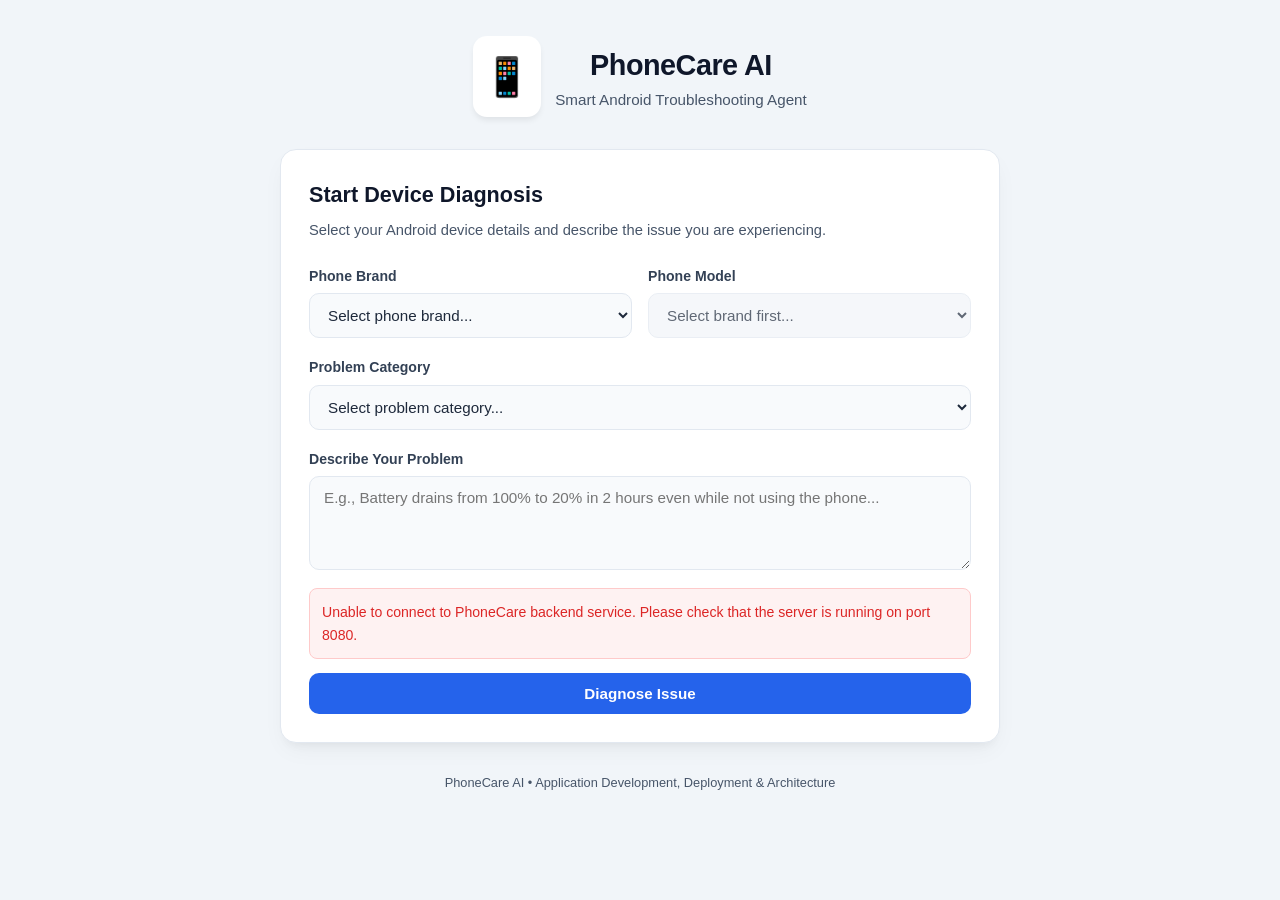
==== frontend/index.html @ dc6a2592 "feat(frontend): create modern 2-page UI and bundle with Spring Boot static resources" ====
<!DOCTYPE html>
<html lang="en">
<head>
  <meta charset="UTF-8">
  <meta name="viewport" content="width=device-width, initial-scale=1.0">
  <title>PhoneCare AI – Smart Android Troubleshooting Agent</title>
  <link rel="stylesheet" href="style.css">
</head>
<body>
  <div class="app-container">
    <!-- Header -->
    <header class="app-header">
      <div class="logo-badge">
        <span class="icon">📱</span>
        <div>
          <h1>PhoneCare AI</h1>
          <p class="subtitle">Smart Android Troubleshooting Agent</p>
        </div>
      </div>
    </header>

    <!-- Main Content Area -->
    <main class="app-main">
      <!-- PAGE 1: DIAGNOSIS FORM -->
      <section id="diagnosis-view" class="card fade-in">
        <div class="card-header">
          <h2>Start Device Diagnosis</h2>
          <p>Select your Android device details and describe the issue you are experiencing.</p>
        </div>

        <form id="diagnosis-form">
          <div class="form-row">
            <div class="form-group">
              <label for="brand-select">Phone Brand</label>
              <select id="brand-select" required>
                <option value="" disabled selected>Select phone brand...</option>
              </select>
            </div>

            <div class="form-group">
              <label for="model-select">Phone Model</label>
              <select id="model-select" required disabled>
                <option value="" disabled selected>Select brand first...</option>
              </select>
            </div>
          </div>

          <div class="form-group">
            <label for="category-select">Problem Category</label>
            <select id="category-select" required>
              <option value="" disabled selected>Select problem category...</option>
            </select>
          </div>

          <div class="form-group">
            <label for="description-input">Describe Your Problem</label>
            <textarea id="description-input" rows="4" placeholder="E.g., Battery drains from 100% to 20% in 2 hours even while not using the phone..." required></textarea>
          </div>

          <div id="form-error" class="alert alert-error hidden"></div>

          <button type="submit" id="diagnose-btn" class="btn btn-primary">
            <span class="btn-text">Diagnose Issue</span>
            <span class="spinner hidden"></span>
          </button>
        </form>
      </section>

      <!-- PAGE 2: INTERACTIVE TROUBLESHOOTING -->
      <section id="troubleshooting-view" class="card hidden">
        <!-- Device Info Banner -->
        <div class="device-summary-bar">
          <div class="summary-pill"><strong id="summary-brand">Samsung</strong></div>
          <div class="summary-pill"><span id="summary-model">Galaxy S24</span></div>
          <div class="summary-pill category-pill"><span id="summary-category">Battery draining</span></div>
        </div>

        <div class="user-problem-quote">
          <p class="quote-label">Reported Issue:</p>
          <p id="summary-description" class="quote-text"></p>
        </div>

        <!-- Troubleshooting Step Card -->
        <div id="step-container" class="step-card">
          <div class="step-meta">
            <span id="step-badge" class="badge">Step 1</span>
            <span id="step-status" class="status-indicator">In Progress</span>
          </div>

          <h3 id="step-title" class="step-title">Inspecting Background App Power Consumers</h3>

          <div class="instruction-box">
            <h4>Troubleshooting Action</h4>
            <p id="step-instruction"></p>
          </div>

          <div class="explanation-box">
            <h4>Technical Rationale</h4>
            <p id="step-explanation"></p>
          </div>

          <!-- Interaction Actions -->
          <div id="action-buttons" class="step-actions">
            <button id="btn-solved" class="btn btn-success">
              ✓ YES, Problem Solved
            </button>
            <button id="btn-not-solved" class="btn btn-secondary">
              ✕ NO, Problem Not Solved
            </button>
          </div>
        </div>

        <!-- Final Recommendation / Escalation Card (Hidden Initially) -->
        <div id="final-card" class="final-card hidden">
          <div id="final-icon" class="final-icon">🎉</div>
          <h3 id="final-title">Troubleshooting Complete</h3>
          <p id="final-message" class="final-message"></p>
          <button id="btn-restart" class="btn btn-primary">Start New Diagnosis</button>
        </div>
      </section>
    </main>

    <!-- Footer -->
    <footer class="app-footer">
      <p>PhoneCare AI &bull; Application Development, Deployment & Architecture</p>
    </footer>
  </div>

  <script src="script.js"></script>
</body>
</html>
---- frontend/style.css ----
/* Modern, Clean & Professional Theme */
:root {
  --primary: #2563eb;
  --primary-hover: #1d4ed8;
  --success: #16a34a;
  --success-hover: #15803d;
  --danger: #dc2626;
  --slate-900: #0f172a;
  --slate-800: #1e293b;
  --slate-700: #334155;
  --slate-600: #475569;
  --slate-200: #e2e8f0;
  --slate-100: #f1f5f9;
  --slate-50: #f8fafc;
  --white: #ffffff;
  --card-shadow: 0 10px 25px -5px rgba(0, 0, 0, 0.05), 0 8px 10px -6px rgba(0, 0, 0, 0.05);
}

* {
  box-sizing: border-box;
  margin: 0;
  padding: 0;
  font-family: -apple-system, BlinkMacSystemFont, "Segoe UI", Roboto, Helvetica, Arial, sans-serif;
}

body {
  background-color: var(--slate-100);
  color: var(--slate-800);
  line-height: 1.6;
  padding: 24px 16px;
  display: flex;
  justify-content: center;
}

.app-container {
  width: 100%;
  max-width: 720px;
  display: flex;
  flex-direction: column;
  gap: 20px;
}

/* Header */
.app-header {
  text-align: center;
  padding: 12px 0;
}

.logo-badge {
  display: inline-flex;
  align-items: center;
  gap: 14px;
}

.logo-badge .icon {
  font-size: 2.4rem;
  background: var(--white);
  padding: 10px;
  border-radius: 14px;
  box-shadow: 0 4px 6px -1px rgba(0, 0, 0, 0.08);
}

.app-header h1 {
  font-size: 1.8rem;
  color: var(--slate-900);
  font-weight: 700;
  letter-spacing: -0.5px;
}

.app-header .subtitle {
  font-size: 0.95rem;
  color: var(--slate-600);
}

/* Cards */
.card {
  background: var(--white);
  border-radius: 16px;
  padding: 28px;
  box-shadow: var(--card-shadow);
  border: 1px solid var(--slate-200);
}

.card-header {
  margin-bottom: 22px;
}

.card-header h2 {
  font-size: 1.35rem;
  color: var(--slate-900);
  margin-bottom: 6px;
}

.card-header p {
  color: var(--slate-600);
  font-size: 0.92rem;
}

/* Forms */
.form-row {
  display: grid;
  grid-template-columns: 1fr 1fr;
  gap: 16px;
}

@media (max-width: 580px) {
  .form-row {
    grid-template-columns: 1fr;
  }
}

.form-group {
  display: flex;
  flex-direction: column;
  gap: 6px;
  margin-bottom: 18px;
}

.form-group label {
  font-size: 0.88rem;
  font-weight: 600;
  color: var(--slate-700);
}

select, textarea {
  width: 100%;
  padding: 12px 14px;
  border: 1.5px solid var(--slate-200);
  border-radius: 10px;
  background-color: var(--slate-50);
  font-size: 0.95rem;
  color: var(--slate-800);
  transition: all 0.2s ease;
}

select:focus, textarea:focus {
  outline: none;
  border-color: var(--primary);
  background-color: var(--white);
  box-shadow: 0 0 0 3px rgba(37, 99, 235, 0.15);
}

select:disabled {
  background-color: var(--slate-100);
  cursor: not-allowed;
  opacity: 0.7;
}

/* Buttons */
.btn {
  display: inline-flex;
  align-items: center;
  justify-content: center;
  padding: 12px 20px;
  border-radius: 10px;
  font-weight: 600;
  font-size: 0.95rem;
  cursor: pointer;
  border: none;
  transition: all 0.2s ease;
  width: 100%;
}

.btn-primary {
  background-color: var(--primary);
  color: var(--white);
}

.btn-primary:hover {
  background-color: var(--primary-hover);
}

.btn-success {
  background-color: var(--success);
  color: var(--white);
}

.btn-success:hover {
  background-color: var(--success-hover);
}

.btn-secondary {
  background-color: var(--slate-700);
  color: var(--white);
}

.btn-secondary:hover {
  background-color: var(--slate-800);
}

/* Page 2: Troubleshooting elements */
.device-summary-bar {
  display: flex;
  gap: 8px;
  flex-wrap: wrap;
  margin-bottom: 16px;
}

.summary-pill {
  background-color: var(--slate-100);
  padding: 6px 14px;
  border-radius: 999px;
  font-size: 0.82rem;
  font-weight: 600;
  color: var(--slate-700);
  border: 1px solid var(--slate-200);
}

.category-pill {
  background-color: rgba(37, 99, 235, 0.1);
  color: var(--primary);
  border-color: rgba(37, 99, 235, 0.2);
}

.user-problem-quote {
  background: var(--slate-50);
  border-left: 3px solid var(--primary);
  padding: 12px 16px;
  border-radius: 6px;
  margin-bottom: 22px;
}

.quote-label {
  font-size: 0.76rem;
  text-transform: uppercase;
  font-weight: 700;
  color: var(--slate-600);
}

.quote-text {
  font-size: 0.92rem;
  color: var(--slate-800);
  font-style: italic;
}

/* Step Card */
.step-card {
  display: flex;
  flex-direction: column;
  gap: 16px;
}

.step-meta {
  display: flex;
  justify-content: space-between;
  align-items: center;
}

.badge {
  background-color: var(--primary);
  color: var(--white);
  padding: 4px 12px;
  border-radius: 999px;
  font-size: 0.78rem;
  font-weight: 700;
  text-transform: uppercase;
}

.status-indicator {
  font-size: 0.82rem;
  color: var(--slate-600);
  font-weight: 500;
}

.step-title {
  font-size: 1.25rem;
  color: var(--slate-900);
  line-height: 1.4;
}

.instruction-box {
  background-color: #eff6ff;
  border: 1.5px solid #bfdbfe;
  padding: 16px;
  border-radius: 12px;
}

.instruction-box h4 {
  color: #1e40af;
  font-size: 0.85rem;
  text-transform: uppercase;
  margin-bottom: 6px;
}

.instruction-box p {
  color: #1e3a8a;
  font-size: 0.96rem;
  font-weight: 500;
}

.explanation-box {
  background-color: var(--slate-50);
  border: 1px solid var(--slate-200);
  padding: 14px 16px;
  border-radius: 12px;
}

.explanation-box h4 {
  color: var(--slate-700);
  font-size: 0.82rem;
  text-transform: uppercase;
  margin-bottom: 4px;
}

.explanation-box p {
  color: var(--slate-600);
  font-size: 0.9rem;
}

.step-actions {
  display: grid;
  grid-template-columns: 1fr 1fr;
  gap: 12px;
  margin-top: 10px;
}

@media (max-width: 500px) {
  .step-actions {
    grid-template-columns: 1fr;
  }
}

/* Final Card */
.final-card {
  text-align: center;
  padding: 30px 10px;
  display: flex;
  flex-direction: column;
  align-items: center;
  gap: 14px;
}

.final-icon {
  font-size: 3rem;
}

.final-card h3 {
  font-size: 1.4rem;
  color: var(--slate-900);
}

.final-message {
  font-size: 0.98rem;
  color: var(--slate-700);
  max-width: 500px;
  line-height: 1.6;
}

/* Utilities */
.hidden {
  display: none !important;
}

.alert-error {
  background-color: #fef2f2;
  color: var(--danger);
  border: 1px solid #fecaca;
  padding: 12px;
  border-radius: 8px;
  font-size: 0.88rem;
  margin-bottom: 14px;
}

.fade-in {
  animation: fadeIn 0.3s ease-in-out;
}

@keyframes fadeIn {
  from { opacity: 0; transform: translateY(6px); }
  to { opacity: 1; transform: translateY(0); }
}

.app-footer {
  text-align: center;
  font-size: 0.8rem;
  color: var(--slate-600);
  padding: 10px 0;
}
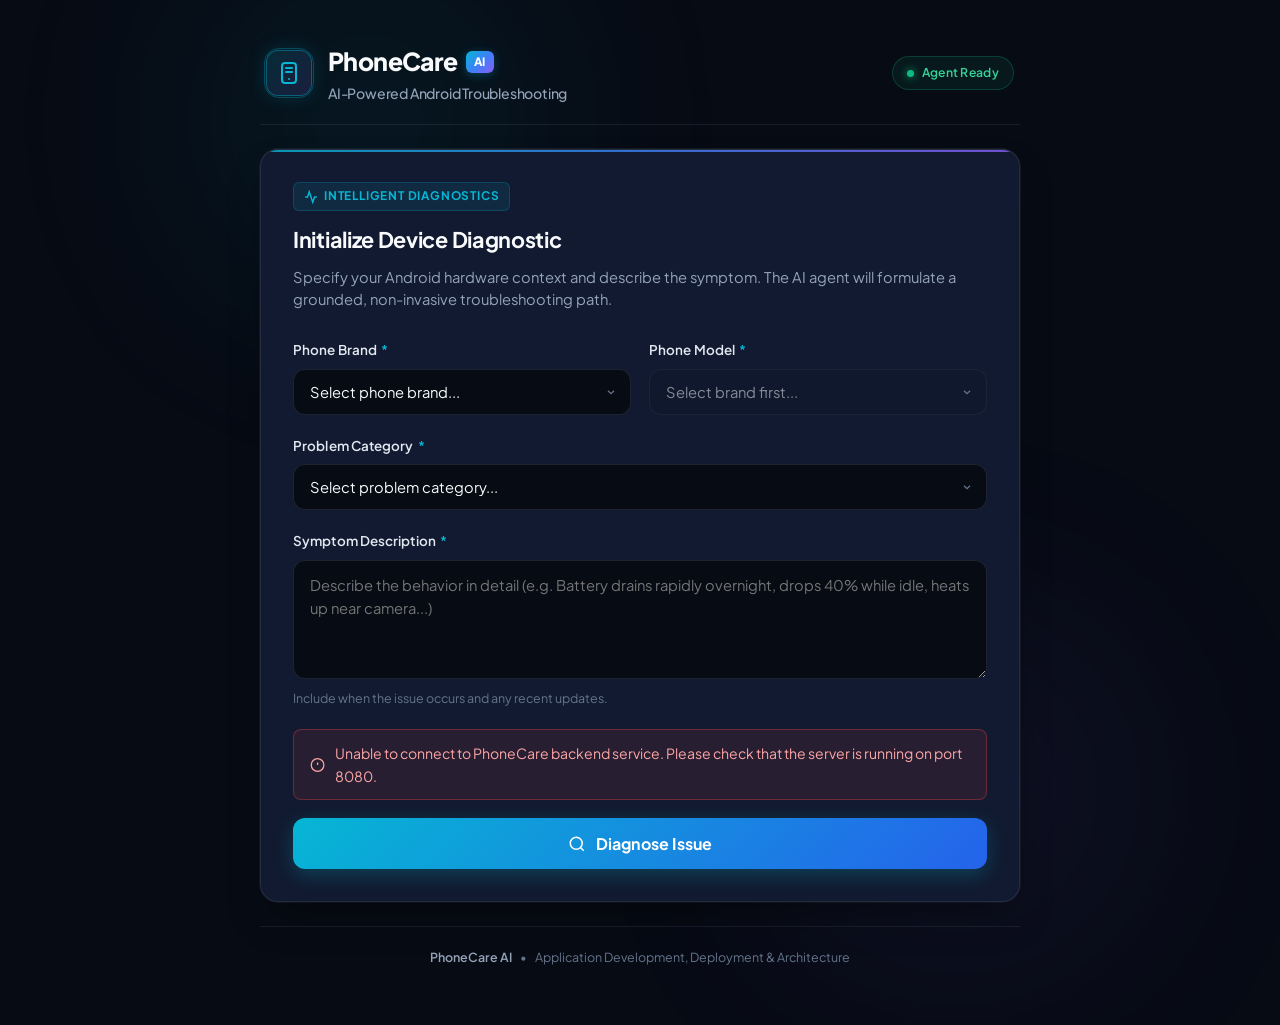
==== commit 62d3ad06: "feat(frontend): upgrade responsive PhoneCare AI interface" ====
--- a/frontend/index.html
+++ b/frontend/index.html
@@ -3,126 +3,249 @@
 <head>
   <meta charset="UTF-8">
   <meta name="viewport" content="width=device-width, initial-scale=1.0">
-  <title>PhoneCare AI – Smart Android Troubleshooting Agent</title>
+  <title>PhoneCare AI – AI-Powered Android Troubleshooting</title>
+  <link rel="preconnect" href="https://fonts.googleapis.com">
+  <link rel="preconnect" href="https://fonts.gstatic.com" crossorigin>
+  <link href="https://fonts.googleapis.com/css2?family=Plus+Jakarta+Sans:wght@400;500;600;700;800&family=JetBrains+Mono:wght@500&display=swap" rel="stylesheet">
   <link rel="stylesheet" href="style.css">
 </head>
 <body>
-  <div class="app-container">
-    <!-- Header -->
+  <!-- Ambient background glow elements -->
+  <div class="ambient-glow glow-cyan"></div>
+  <div class="ambient-glow glow-purple"></div>
+
+  <div class="app-layout">
+    <!-- Premium Header -->
     <header class="app-header">
-      <div class="logo-badge">
-        <span class="icon">📱</span>
-        <div>
-          <h1>PhoneCare AI</h1>
-          <p class="subtitle">Smart Android Troubleshooting Agent</p>
-        </div>
+      <div class="brand-wrapper">
+        <div class="brand-mark">
+          <svg class="brand-icon" viewBox="0 0 24 24" fill="none" stroke="currentColor" stroke-width="2" stroke-linecap="round" stroke-linejoin="round">
+            <rect x="5" y="2" width="14" height="20" rx="3" ry="3"></rect>
+            <path d="M12 18h.01"></path>
+            <path d="M9 7h6"></path>
+            <path d="M9 11h6"></path>
+          </svg>
+          <div class="pulse-ring"></div>
+        </div>
+        <div class="brand-text">
+          <div class="brand-title-row">
+            <h1 class="brand-name">PhoneCare</h1>
+            <span class="ai-badge">AI</span>
+          </div>
+          <p class="brand-subtitle">AI-Powered Android Troubleshooting</p>
+        </div>
+      </div>
+      <div class="system-status">
+        <span class="status-dot"></span>
+        <span class="status-label">Agent Ready</span>
       </div>
     </header>
 
-    <!-- Main Content Area -->
+    <!-- Main Workspace -->
     <main class="app-main">
       <!-- PAGE 1: DIAGNOSIS FORM -->
-      <section id="diagnosis-view" class="card fade-in">
-        <div class="card-header">
-          <h2>Start Device Diagnosis</h2>
-          <p>Select your Android device details and describe the issue you are experiencing.</p>
+      <section id="diagnosis-view" class="card premium-panel fade-in">
+        <div class="panel-header">
+          <div class="panel-tag">
+            <svg width="14" height="14" viewBox="0 0 24 24" fill="none" stroke="currentColor" stroke-width="2.5"><path d="M22 12h-4l-3 9L9 3l-3 9H2"/></svg>
+            Intelligent Diagnostics
+          </div>
+          <h2 class="panel-title">Initialize Device Diagnostic</h2>
+          <p class="panel-description">Specify your Android hardware context and describe the symptom. The AI agent will formulate a grounded, non-invasive troubleshooting path.</p>
         </div>
 
         <form id="diagnosis-form">
-          <div class="form-row">
+          <div class="form-grid">
             <div class="form-group">
-              <label for="brand-select">Phone Brand</label>
-              <select id="brand-select" required>
-                <option value="" disabled selected>Select phone brand...</option>
+              <label for="brand-select">
+                <span>Phone Brand</span>
+                <span class="required-indicator">*</span>
+              </label>
+              <div class="select-wrapper">
+                <select id="brand-select" required>
+                  <option value="" disabled selected>Select phone brand...</option>
+                </select>
+                <div class="select-chevron">
+                  <svg width="12" height="12" viewBox="0 0 24 24" fill="none" stroke="currentColor" stroke-width="2.5"><path d="M6 9l6 6 6-6"/></svg>
+                </div>
+              </div>
+            </div>
+
+            <div class="form-group">
+              <label for="model-select">
+                <span>Phone Model</span>
+                <span class="required-indicator">*</span>
+              </label>
+              <div class="select-wrapper">
+                <select id="model-select" required disabled>
+                  <option value="" disabled selected>Select brand first...</option>
+                </select>
+                <div class="select-chevron">
+                  <svg width="12" height="12" viewBox="0 0 24 24" fill="none" stroke="currentColor" stroke-width="2.5"><path d="M6 9l6 6 6-6"/></svg>
+                </div>
+              </div>
+            </div>
+          </div>
+
+          <div class="form-group">
+            <label for="category-select">
+              <span>Problem Category</span>
+              <span class="required-indicator">*</span>
+            </label>
+            <div class="select-wrapper">
+              <select id="category-select" required>
+                <option value="" disabled selected>Select problem category...</option>
               </select>
-            </div>
-
-            <div class="form-group">
-              <label for="model-select">Phone Model</label>
-              <select id="model-select" required disabled>
-                <option value="" disabled selected>Select brand first...</option>
-              </select>
+              <div class="select-chevron">
+                <svg width="12" height="12" viewBox="0 0 24 24" fill="none" stroke="currentColor" stroke-width="2.5"><path d="M6 9l6 6 6-6"/></svg>
+              </div>
             </div>
           </div>
 
           <div class="form-group">
-            <label for="category-select">Problem Category</label>
-            <select id="category-select" required>
-              <option value="" disabled selected>Select problem category...</option>
-            </select>
-          </div>
-
-          <div class="form-group">
-            <label for="description-input">Describe Your Problem</label>
-            <textarea id="description-input" rows="4" placeholder="E.g., Battery drains from 100% to 20% in 2 hours even while not using the phone..." required></textarea>
-          </div>
-
-          <div id="form-error" class="alert alert-error hidden"></div>
-
-          <button type="submit" id="diagnose-btn" class="btn btn-primary">
-            <span class="btn-text">Diagnose Issue</span>
+            <label for="description-input">
+              <span>Symptom Description</span>
+              <span class="required-indicator">*</span>
+            </label>
+            <textarea id="description-input" rows="4" placeholder="Describe the behavior in detail (e.g. Battery drains rapidly overnight, drops 40% while idle, heats up near camera...)" required></textarea>
+            <span class="field-hint">Include when the issue occurs and any recent updates.</span>
+          </div>
+
+          <div id="form-error" class="alert-box error hidden">
+            <svg width="16" height="16" viewBox="0 0 24 24" fill="none" stroke="currentColor" stroke-width="2"><circle cx="12" cy="12" r="10"></circle><line x1="12" y1="8" x2="12" y2="12"></line><line x1="12" y1="16" x2="12.01" y2="16"></line></svg>
+            <span class="alert-text"></span>
+          </div>
+
+          <button type="submit" id="diagnose-btn" class="btn btn-diagnose">
+            <span class="btn-content">
+              <svg class="btn-icon" width="18" height="18" viewBox="0 0 24 24" fill="none" stroke="currentColor" stroke-width="2"><circle cx="11" cy="11" r="8"></circle><line x1="21" y1="21" x2="16.65" y2="16.65"></line></svg>
+              <span class="btn-text">Diagnose Issue</span>
+            </span>
             <span class="spinner hidden"></span>
           </button>
         </form>
       </section>
 
       <!-- PAGE 2: INTERACTIVE TROUBLESHOOTING -->
-      <section id="troubleshooting-view" class="card hidden">
-        <!-- Device Info Banner -->
-        <div class="device-summary-bar">
-          <div class="summary-pill"><strong id="summary-brand">Samsung</strong></div>
-          <div class="summary-pill"><span id="summary-model">Galaxy S24</span></div>
-          <div class="summary-pill category-pill"><span id="summary-category">Battery draining</span></div>
-        </div>
-
-        <div class="user-problem-quote">
-          <p class="quote-label">Reported Issue:</p>
-          <p id="summary-description" class="quote-text"></p>
-        </div>
-
-        <!-- Troubleshooting Step Card -->
-        <div id="step-container" class="step-card">
-          <div class="step-meta">
-            <span id="step-badge" class="badge">Step 1</span>
-            <span id="step-status" class="status-indicator">In Progress</span>
-          </div>
-
-          <h3 id="step-title" class="step-title">Inspecting Background App Power Consumers</h3>
-
-          <div class="instruction-box">
-            <h4>Troubleshooting Action</h4>
-            <p id="step-instruction"></p>
-          </div>
-
-          <div class="explanation-box">
-            <h4>Technical Rationale</h4>
-            <p id="step-explanation"></p>
-          </div>
-
-          <!-- Interaction Actions -->
-          <div id="action-buttons" class="step-actions">
-            <button id="btn-solved" class="btn btn-success">
-              ✓ YES, Problem Solved
+      <section id="troubleshooting-view" class="card premium-panel hidden">
+        <!-- Device Info Specs Header -->
+        <div class="device-spec-header">
+          <div class="spec-chips">
+            <div class="spec-chip brand-chip">
+              <span class="chip-label">BRAND</span>
+              <span id="summary-brand" class="chip-val">Samsung</span>
+            </div>
+            <div class="spec-chip model-chip">
+              <span class="chip-label">MODEL</span>
+              <span id="summary-model" class="chip-val">Galaxy S24</span>
+            </div>
+            <div class="spec-chip category-chip">
+              <span class="chip-label">CATEGORY</span>
+              <span id="summary-category" class="chip-val">Battery draining</span>
+            </div>
+          </div>
+        </div>
+
+        <!-- Problem context excerpt -->
+        <div class="problem-context-card">
+          <div class="context-label">REPORTED SYMPTOM</div>
+          <p id="summary-description" class="context-body"></p>
+        </div>
+
+        <!-- Dynamic Visual Progress Track -->
+        <div class="progress-track-container">
+          <div class="track-header">
+            <span class="track-title">Troubleshooting Pipeline</span>
+            <span id="pipeline-status" class="track-step-text">Phase 1 of 4</span>
+          </div>
+          <div class="track-bar">
+            <div id="progress-bar-fill" class="track-bar-fill" style="width: 25%;"></div>
+          </div>
+          <div class="track-nodes">
+            <div class="track-node active" id="node-1">
+              <span class="node-circle">1</span>
+              <span class="node-label">Background</span>
+            </div>
+            <div class="track-node" id="node-2">
+              <span class="node-circle">2</span>
+              <span class="node-label">Settings</span>
+            </div>
+            <div class="track-node" id="node-3">
+              <span class="node-circle">3</span>
+              <span class="node-label">System Cache</span>
+            </div>
+            <div class="track-node" id="node-4">
+              <span class="node-circle">4</span>
+              <span class="node-label">Escalation</span>
+            </div>
+          </div>
+        </div>
+
+        <!-- Active Troubleshooting Step Card -->
+        <div id="step-container" class="diagnostic-step-card">
+          <div class="step-card-header">
+            <div class="step-badge-group">
+              <span id="step-badge" class="step-pill">Step 1</span>
+              <span id="step-status" class="step-state-tag">Active Analysis</span>
+            </div>
+            <span class="agent-tag">PhoneCare Agent Grounded</span>
+          </div>
+
+          <h3 id="step-title" class="step-headline">Inspecting Background App Power Consumers</h3>
+
+          <div class="action-instruction-card">
+            <div class="instruction-header">
+              <svg width="18" height="18" viewBox="0 0 24 24" fill="none" stroke="currentColor" stroke-width="2"><polyline points="9 11 12 14 22 4"></polyline><path d="M21 12v7a2 2 0 0 1-2 2H5a2 2 0 0 1-2-2V5a2 2 0 0 1 2-2h11"></path></svg>
+              <span>Recommended Action</span>
+            </div>
+            <p id="step-instruction" class="instruction-body"></p>
+          </div>
+
+          <div class="technical-explanation-card">
+            <div class="explanation-header">
+              <svg width="16" height="16" viewBox="0 0 24 24" fill="none" stroke="currentColor" stroke-width="2"><circle cx="12" cy="12" r="10"></circle><line x1="12" y1="16" x2="12" y2="12"></line><line x1="12" y1="8" x2="12.01" y2="8"></line></svg>
+              <span>Diagnostic Rationale</span>
+            </div>
+            <p id="step-explanation" class="explanation-body"></p>
+          </div>
+
+          <!-- Interactive Decision Buttons -->
+          <div id="action-buttons" class="decision-grid">
+            <button id="btn-solved" class="btn btn-action btn-success">
+              <svg width="18" height="18" viewBox="0 0 24 24" fill="none" stroke="currentColor" stroke-width="2.5"><polyline points="20 6 9 17 4 12"></polyline></svg>
+              <span>YES, Problem Solved</span>
             </button>
-            <button id="btn-not-solved" class="btn btn-secondary">
-              ✕ NO, Problem Not Solved
+            <button id="btn-not-solved" class="btn btn-action btn-next">
+              <svg width="18" height="18" viewBox="0 0 24 24" fill="none" stroke="currentColor" stroke-width="2"><line x1="5" y1="12" x2="19" y2="12"></line><polyline points="12 5 19 12 12 19"></polyline></svg>
+              <span>NO, Continue Troubleshooting</span>
             </button>
           </div>
         </div>
 
-        <!-- Final Recommendation / Escalation Card (Hidden Initially) -->
-        <div id="final-card" class="final-card hidden">
-          <div id="final-icon" class="final-icon">🎉</div>
-          <h3 id="final-title">Troubleshooting Complete</h3>
-          <p id="final-message" class="final-message"></p>
-          <button id="btn-restart" class="btn btn-primary">Start New Diagnosis</button>
+        <!-- Final Recommendation / Escalation Resolution Card -->
+        <div id="final-card" class="resolution-card hidden">
+          <div id="final-icon-wrapper" class="resolution-icon-wrapper">
+            <div id="final-icon" class="resolution-icon"></div>
+          </div>
+          <div class="resolution-content">
+            <h3 id="final-title" class="resolution-headline">Troubleshooting Concluded</h3>
+            <div id="final-message" class="resolution-body"></div>
+          </div>
+          <button id="btn-restart" class="btn btn-restart">
+            <svg width="16" height="16" viewBox="0 0 24 24" fill="none" stroke="currentColor" stroke-width="2"><polyline points="1 4 1 10 7 10"></polyline><polyline points="23 20 23 14 17 14"></polyline><path d="M20.49 9A9 9 0 0 0 5.64 5.64L1 10m22 4l-4.64 4.36A9 9 0 0 1 3.51 15"></path></svg>
+            <span>Start New Diagnosis</span>
+          </button>
         </div>
       </section>
     </main>
 
     <!-- Footer -->
     <footer class="app-footer">
-      <p>PhoneCare AI &bull; Application Development, Deployment & Architecture</p>
+      <div class="footer-meta">
+        <span class="footer-name">PhoneCare AI</span>
+        <span class="footer-dot">•</span>
+        <span class="footer-desc">Application Development, Deployment & Architecture</span>
+      </div>
     </footer>
   </div>
 
--- a/frontend/style.css
+++ b/frontend/style.css
@@ -1,378 +1,910 @@
-/* Modern, Clean & Professional Theme */
+/* ==========================================================================
+   PhoneCare AI – Enterprise Modern Dark Design System
+   ========================================================================== */
+
 :root {
-  --primary: #2563eb;
-  --primary-hover: #1d4ed8;
-  --success: #16a34a;
-  --success-hover: #15803d;
-  --danger: #dc2626;
-  --slate-900: #0f172a;
-  --slate-800: #1e293b;
-  --slate-700: #334155;
-  --slate-600: #475569;
-  --slate-200: #e2e8f0;
-  --slate-100: #f1f5f9;
-  --slate-50: #f8fafc;
-  --white: #ffffff;
-  --card-shadow: 0 10px 25px -5px rgba(0, 0, 0, 0.05), 0 8px 10px -6px rgba(0, 0, 0, 0.05);
+  /* Dark Navy & Slate Spectrum */
+  --bg-primary: #070b14;
+  --bg-secondary: #0d1527;
+  --bg-surface: #111a30;
+  --bg-surface-elevated: #162340;
+  --bg-glass: rgba(17, 26, 48, 0.72);
+
+  /* Accents & Gradients */
+  --accent-cyan: #06b6d4;
+  --accent-cyan-light: #22d3ee;
+  --accent-blue: #3b82f6;
+  --accent-purple: #8b5cf6;
+  --accent-indigo: #6366f1;
+  --gradient-brand: linear-gradient(135deg, #06b6d4 0%, #3b82f6 50%, #8b5cf6 100%);
+  --gradient-btn: linear-gradient(135deg, #06b6d4 0%, #2563eb 100%);
+  --gradient-btn-hover: linear-gradient(135deg, #22d3ee 0%, #1d4ed8 100%);
+  --gradient-success: linear-gradient(135deg, #10b981 0%, #059669 100%);
+  --gradient-escalate: linear-gradient(135deg, #f59e0b 0%, #dc2626 100%);
+
+  /* Text & Contrast */
+  --text-main: #f8fafc;
+  --text-muted: #94a3b8;
+  --text-faint: #64748b;
+  --text-highlight: #e2e8f0;
+
+  /* Borders & Glows */
+  --border-subtle: rgba(148, 163, 184, 0.12);
+  --border-glow: rgba(6, 182, 212, 0.35);
+  --border-card: rgba(255, 255, 255, 0.08);
+  --shadow-elevated: 0 20px 40px -15px rgba(0, 0, 0, 0.5), 0 0 0 1px rgba(255, 255, 255, 0.06);
+  --glow-cyan: 0 0 35px rgba(6, 182, 212, 0.18);
+  --glow-purple: 0 0 35px rgba(139, 92, 246, 0.18);
+
+  /* Radii & Transitions */
+  --radius-lg: 18px;
+  --radius-md: 12px;
+  --radius-sm: 8px;
+  --transition-smooth: all 0.25s cubic-bezier(0.16, 1, 0.3, 1);
 }
 
 * {
   box-sizing: border-box;
   margin: 0;
   padding: 0;
-  font-family: -apple-system, BlinkMacSystemFont, "Segoe UI", Roboto, Helvetica, Arial, sans-serif;
+  font-family: 'Plus Jakarta Sans', -apple-system, BlinkMacSystemFont, "Segoe UI", Roboto, sans-serif;
 }
 
 body {
-  background-color: var(--slate-100);
-  color: var(--slate-800);
+  background-color: var(--bg-primary);
+  color: var(--text-main);
   line-height: 1.6;
-  padding: 24px 16px;
+  min-height: 100vh;
+  position: relative;
+  overflow-x: hidden;
   display: flex;
   justify-content: center;
-}
-
-.app-container {
+  padding: 30px 16px 40px;
+}
+
+/* Ambient Background Lights */
+.ambient-glow {
+  position: fixed;
+  border-radius: 50%;
+  filter: blur(120px);
+  pointer-events: none;
+  z-index: 0;
+  opacity: 0.45;
+}
+
+.glow-cyan {
+  width: 480px;
+  height: 480px;
+  background: radial-gradient(circle, rgba(6, 182, 212, 0.35) 0%, transparent 70%);
+  top: -120px;
+  left: 10%;
+}
+
+.glow-purple {
+  width: 520px;
+  height: 520px;
+  background: radial-gradient(circle, rgba(139, 92, 246, 0.3) 0%, transparent 70%);
+  bottom: -150px;
+  right: 5%;
+}
+
+/* App Container */
+.app-layout {
+  position: relative;
+  z-index: 1;
   width: 100%;
-  max-width: 720px;
+  max-width: 760px;
   display: flex;
   flex-direction: column;
-  gap: 20px;
-}
-
-/* Header */
+  gap: 24px;
+}
+
+/* ==========================================================================
+   Header Section
+   ========================================================================== */
 .app-header {
-  text-align: center;
-  padding: 12px 0;
-}
-
-.logo-badge {
+  display: flex;
+  align-items: center;
+  justify-content: space-between;
+  padding: 12px 6px;
+  border-bottom: 1px solid var(--border-subtle);
+  padding-bottom: 20px;
+}
+
+.brand-wrapper {
+  display: flex;
+  align-items: center;
+  gap: 16px;
+}
+
+.brand-mark {
+  position: relative;
+  width: 46px;
+  height: 46px;
+  background: linear-gradient(135deg, rgba(6, 182, 212, 0.15), rgba(139, 92, 246, 0.15));
+  border: 1px solid rgba(6, 182, 212, 0.4);
+  border-radius: 12px;
+  display: flex;
+  align-items: center;
+  justify-content: center;
+  color: var(--accent-cyan);
+  box-shadow: 0 0 20px rgba(6, 182, 212, 0.2);
+}
+
+.brand-icon {
+  width: 24px;
+  height: 24px;
+}
+
+.pulse-ring {
+  position: absolute;
+  inset: -3px;
+  border-radius: 15px;
+  border: 1px solid var(--accent-cyan);
+  opacity: 0.3;
+  animation: pulseAnimation 3s infinite ease-out;
+}
+
+@keyframes pulseAnimation {
+  0% { transform: scale(0.95); opacity: 0.6; }
+  50% { transform: scale(1.05); opacity: 0.1; }
+  100% { transform: scale(0.95); opacity: 0.6; }
+}
+
+.brand-title-row {
+  display: flex;
+  align-items: center;
+  gap: 8px;
+}
+
+.brand-name {
+  font-size: 1.55rem;
+  font-weight: 800;
+  letter-spacing: -0.6px;
+  color: var(--text-main);
+}
+
+.ai-badge {
+  background: var(--gradient-brand);
+  color: #ffffff;
+  font-size: 0.72rem;
+  font-weight: 800;
+  padding: 2px 8px;
+  border-radius: 6px;
+  letter-spacing: 0.5px;
+  box-shadow: 0 2px 10px rgba(6, 182, 212, 0.3);
+}
+
+.brand-subtitle {
+  font-size: 0.88rem;
+  color: var(--text-muted);
+  font-weight: 500;
+  letter-spacing: -0.2px;
+}
+
+.system-status {
+  display: flex;
+  align-items: center;
+  gap: 8px;
+  padding: 6px 14px;
+  background: rgba(16, 185, 129, 0.08);
+  border: 1px solid rgba(16, 185, 129, 0.25);
+  border-radius: 999px;
+}
+
+.status-dot {
+  width: 7px;
+  height: 7px;
+  background-color: #10b981;
+  border-radius: 50%;
+  box-shadow: 0 0 8px #10b981;
+}
+
+.status-label {
+  font-size: 0.76rem;
+  font-weight: 600;
+  color: #34d399;
+  letter-spacing: 0.3px;
+}
+
+/* ==========================================================================
+   Panel Cards (Glassmorphism Dark)
+   ========================================================================== */
+.card {
+  background: var(--bg-surface);
+  border-radius: var(--radius-lg);
+  padding: 32px;
+  border: 1px solid var(--border-card);
+  box-shadow: var(--shadow-elevated);
+  backdrop-filter: blur(16px);
+  position: relative;
+  overflow: hidden;
+}
+
+.card::before {
+  content: '';
+  position: absolute;
+  top: 0;
+  left: 0;
+  right: 0;
+  height: 2px;
+  background: var(--gradient-brand);
+  opacity: 0.8;
+}
+
+.panel-header {
+  margin-bottom: 28px;
+}
+
+.panel-tag {
   display: inline-flex;
   align-items: center;
-  gap: 14px;
-}
-
-.logo-badge .icon {
-  font-size: 2.4rem;
-  background: var(--white);
-  padding: 10px;
-  border-radius: 14px;
-  box-shadow: 0 4px 6px -1px rgba(0, 0, 0, 0.08);
-}
-
-.app-header h1 {
-  font-size: 1.8rem;
-  color: var(--slate-900);
+  gap: 6px;
+  font-size: 0.74rem;
   font-weight: 700;
-  letter-spacing: -0.5px;
-}
-
-.app-header .subtitle {
-  font-size: 0.95rem;
-  color: var(--slate-600);
-}
-
-/* Cards */
-.card {
-  background: var(--white);
-  border-radius: 16px;
-  padding: 28px;
-  box-shadow: var(--card-shadow);
-  border: 1px solid var(--slate-200);
-}
-
-.card-header {
-  margin-bottom: 22px;
-}
-
-.card-header h2 {
+  text-transform: uppercase;
+  letter-spacing: 0.8px;
+  color: var(--accent-cyan);
+  background: rgba(6, 182, 212, 0.1);
+  border: 1px solid rgba(6, 182, 212, 0.22);
+  padding: 4px 10px;
+  border-radius: 6px;
+  margin-bottom: 12px;
+}
+
+.panel-title {
   font-size: 1.35rem;
-  color: var(--slate-900);
-  margin-bottom: 6px;
-}
-
-.card-header p {
-  color: var(--slate-600);
+  font-weight: 700;
+  color: var(--text-main);
+  letter-spacing: -0.3px;
+  margin-bottom: 8px;
+}
+
+.panel-description {
+  color: var(--text-muted);
   font-size: 0.92rem;
-}
-
-/* Forms */
-.form-row {
+  line-height: 1.55;
+}
+
+/* ==========================================================================
+   Forms & Controls
+   ========================================================================== */
+.form-grid {
   display: grid;
   grid-template-columns: 1fr 1fr;
-  gap: 16px;
-}
-
-@media (max-width: 580px) {
-  .form-row {
+  gap: 18px;
+}
+
+@media (max-width: 600px) {
+  .form-grid {
     grid-template-columns: 1fr;
   }
+  .card {
+    padding: 24px 18px;
+  }
 }
 
 .form-group {
   display: flex;
   flex-direction: column;
-  gap: 6px;
-  margin-bottom: 18px;
+  gap: 8px;
+  margin-bottom: 20px;
 }
 
 .form-group label {
-  font-size: 0.88rem;
+  display: flex;
+  align-items: center;
+  gap: 4px;
+  font-size: 0.84rem;
   font-weight: 600;
-  color: var(--slate-700);
+  color: var(--text-highlight);
+  letter-spacing: 0.1px;
+}
+
+.required-indicator {
+  color: var(--accent-cyan);
+}
+
+.select-wrapper {
+  position: relative;
+  width: 100%;
 }
 
 select, textarea {
   width: 100%;
-  padding: 12px 14px;
-  border: 1.5px solid var(--slate-200);
-  border-radius: 10px;
-  background-color: var(--slate-50);
-  font-size: 0.95rem;
-  color: var(--slate-800);
-  transition: all 0.2s ease;
+  background: var(--bg-primary);
+  border: 1.5px solid rgba(148, 163, 184, 0.16);
+  border-radius: var(--radius-md);
+  padding: 13px 16px;
+  font-size: 0.92rem;
+  color: var(--text-main);
+  transition: var(--transition-smooth);
+  appearance: none;
+  -webkit-appearance: none;
+}
+
+select {
+  padding-right: 40px;
+  cursor: pointer;
+}
+
+.select-chevron {
+  position: absolute;
+  right: 14px;
+  top: 50%;
+  transform: translateY(-50%);
+  pointer-events: none;
+  color: var(--text-faint);
+  transition: var(--transition-smooth);
+}
+
+select:focus + .select-chevron {
+  color: var(--accent-cyan);
+  transform: translateY(-50%) rotate(180deg);
+}
+
+textarea {
+  resize: vertical;
+  min-height: 100px;
+  line-height: 1.55;
 }
 
 select:focus, textarea:focus {
   outline: none;
-  border-color: var(--primary);
-  background-color: var(--white);
-  box-shadow: 0 0 0 3px rgba(37, 99, 235, 0.15);
+  border-color: var(--accent-cyan);
+  background: #090f1e;
+  box-shadow: 0 0 0 3px rgba(6, 182, 212, 0.18), 0 0 15px rgba(6, 182, 212, 0.12);
 }
 
 select:disabled {
-  background-color: var(--slate-100);
+  opacity: 0.5;
   cursor: not-allowed;
-  opacity: 0.7;
-}
-
-/* Buttons */
-.btn {
+  background: rgba(15, 23, 42, 0.6);
+}
+
+.field-hint {
+  font-size: 0.78rem;
+  color: var(--text-faint);
+  margin-top: 2px;
+}
+
+/* Diagnose Button */
+.btn-diagnose {
+  width: 100%;
+  padding: 15px 24px;
+  background: var(--gradient-btn);
+  border: none;
+  border-radius: var(--radius-md);
+  color: #ffffff;
+  font-size: 1rem;
+  font-weight: 700;
+  letter-spacing: 0.2px;
+  cursor: pointer;
+  display: flex;
+  align-items: center;
+  justify-content: center;
+  gap: 10px;
+  transition: var(--transition-smooth);
+  box-shadow: 0 6px 20px rgba(6, 182, 212, 0.25);
+  margin-top: 8px;
+}
+
+.btn-diagnose:hover:not(:disabled) {
+  background: var(--gradient-btn-hover);
+  transform: translateY(-2px);
+  box-shadow: 0 10px 28px rgba(6, 182, 212, 0.4);
+}
+
+.btn-diagnose:active:not(:disabled) {
+  transform: translateY(0);
+}
+
+.btn-content {
   display: inline-flex;
   align-items: center;
-  justify-content: center;
-  padding: 12px 20px;
-  border-radius: 10px;
-  font-weight: 600;
-  font-size: 0.95rem;
-  cursor: pointer;
-  border: none;
-  transition: all 0.2s ease;
-  width: 100%;
-}
-
-.btn-primary {
-  background-color: var(--primary);
-  color: var(--white);
-}
-
-.btn-primary:hover {
-  background-color: var(--primary-hover);
-}
-
-.btn-success {
-  background-color: var(--success);
-  color: var(--white);
-}
-
-.btn-success:hover {
-  background-color: var(--success-hover);
-}
-
-.btn-secondary {
-  background-color: var(--slate-700);
-  color: var(--white);
-}
-
-.btn-secondary:hover {
-  background-color: var(--slate-800);
-}
-
-/* Page 2: Troubleshooting elements */
-.device-summary-bar {
-  display: flex;
+  gap: 10px;
+}
+
+/* ==========================================================================
+   Page 2: Troubleshooting Dashboard
+   ========================================================================== */
+.device-spec-header {
+  margin-bottom: 20px;
+}
+
+.spec-chips {
+  display: flex;
+  flex-wrap: wrap;
+  gap: 10px;
+}
+
+.spec-chip {
+  display: inline-flex;
+  align-items: center;
   gap: 8px;
-  flex-wrap: wrap;
-  margin-bottom: 16px;
-}
-
-.summary-pill {
-  background-color: var(--slate-100);
+  background: rgba(255, 255, 255, 0.04);
+  border: 1px solid var(--border-subtle);
   padding: 6px 14px;
   border-radius: 999px;
-  font-size: 0.82rem;
+  font-size: 0.8rem;
+}
+
+.chip-label {
+  font-size: 0.68rem;
+  font-weight: 800;
+  color: var(--text-faint);
+  letter-spacing: 0.6px;
+}
+
+.chip-val {
   font-weight: 600;
-  color: var(--slate-700);
-  border: 1px solid var(--slate-200);
-}
-
-.category-pill {
-  background-color: rgba(37, 99, 235, 0.1);
-  color: var(--primary);
-  border-color: rgba(37, 99, 235, 0.2);
-}
-
-.user-problem-quote {
-  background: var(--slate-50);
-  border-left: 3px solid var(--primary);
-  padding: 12px 16px;
-  border-radius: 6px;
-  margin-bottom: 22px;
-}
-
-.quote-label {
-  font-size: 0.76rem;
-  text-transform: uppercase;
-  font-weight: 700;
-  color: var(--slate-600);
-}
-
-.quote-text {
+  color: var(--text-main);
+}
+
+.category-chip {
+  background: rgba(6, 182, 212, 0.08);
+  border-color: rgba(6, 182, 212, 0.3);
+}
+
+.category-chip .chip-val {
+  color: var(--accent-cyan);
+}
+
+.problem-context-card {
+  background: rgba(13, 21, 39, 0.8);
+  border-left: 3px solid var(--accent-cyan);
+  padding: 14px 18px;
+  border-radius: 0 var(--radius-sm) var(--radius-sm) 0;
+  margin-bottom: 24px;
+  border-top: 1px solid var(--border-subtle);
+  border-right: 1px solid var(--border-subtle);
+  border-bottom: 1px solid var(--border-subtle);
+}
+
+.context-label {
+  font-size: 0.68rem;
+  font-weight: 800;
+  letter-spacing: 0.8px;
+  color: var(--accent-cyan);
+  margin-bottom: 4px;
+}
+
+.context-body {
   font-size: 0.92rem;
-  color: var(--slate-800);
+  color: var(--text-highlight);
   font-style: italic;
 }
 
-/* Step Card */
-.step-card {
-  display: flex;
-  flex-direction: column;
-  gap: 16px;
-}
-
-.step-meta {
+/* ==========================================================================
+   Interactive Progress Pipeline
+   ========================================================================== */
+.progress-track-container {
+  background: rgba(13, 21, 39, 0.6);
+  border: 1px solid var(--border-subtle);
+  padding: 18px;
+  border-radius: var(--radius-md);
+  margin-bottom: 24px;
+}
+
+.track-header {
   display: flex;
   justify-content: space-between;
   align-items: center;
-}
-
-.badge {
-  background-color: var(--primary);
-  color: var(--white);
-  padding: 4px 12px;
-  border-radius: 999px;
+  margin-bottom: 12px;
+}
+
+.track-title {
   font-size: 0.78rem;
   font-weight: 700;
   text-transform: uppercase;
-}
-
-.status-indicator {
-  font-size: 0.82rem;
-  color: var(--slate-600);
+  letter-spacing: 0.6px;
+  color: var(--text-muted);
+}
+
+.track-step-text {
+  font-size: 0.76rem;
+  font-weight: 700;
+  color: var(--accent-cyan);
+  font-family: 'JetBrains Mono', monospace;
+}
+
+.track-bar {
+  width: 100%;
+  height: 6px;
+  background: rgba(255, 255, 255, 0.06);
+  border-radius: 999px;
+  overflow: hidden;
+  margin-bottom: 14px;
+}
+
+.track-bar-fill {
+  height: 100%;
+  background: var(--gradient-brand);
+  border-radius: 999px;
+  transition: width 0.4s cubic-bezier(0.16, 1, 0.3, 1);
+  box-shadow: 0 0 10px rgba(6, 182, 212, 0.5);
+}
+
+.track-nodes {
+  display: grid;
+  grid-template-columns: repeat(4, 1fr);
+  gap: 4px;
+}
+
+.track-node {
+  display: flex;
+  align-items: center;
+  gap: 6px;
+  opacity: 0.4;
+  transition: var(--transition-smooth);
+}
+
+.track-node.active {
+  opacity: 1;
+}
+
+.node-circle {
+  width: 18px;
+  height: 18px;
+  border-radius: 50%;
+  background: rgba(255, 255, 255, 0.1);
+  border: 1px solid var(--border-subtle);
+  display: flex;
+  align-items: center;
+  justify-content: center;
+  font-size: 0.68rem;
+  font-weight: 700;
+  color: var(--text-muted);
+}
+
+.track-node.active .node-circle {
+  background: var(--accent-cyan);
+  border-color: var(--accent-cyan);
+  color: var(--bg-primary);
+  box-shadow: 0 0 8px rgba(6, 182, 212, 0.6);
+}
+
+.node-label {
+  font-size: 0.72rem;
+  font-weight: 600;
+  color: var(--text-muted);
+  white-space: nowrap;
+}
+
+.track-node.active .node-label {
+  color: var(--text-main);
+}
+
+@media (max-width: 580px) {
+  .node-label {
+    display: none;
+  }
+  .node-circle {
+    margin: 0 auto;
+  }
+}
+
+/* ==========================================================================
+   Diagnostic Step Presentation
+   ========================================================================== */
+.diagnostic-step-card {
+  display: flex;
+  flex-direction: column;
+  gap: 18px;
+  animation: stepFadeIn 0.3s ease-out;
+}
+
+@keyframes stepFadeIn {
+  from { opacity: 0; transform: translateY(8px); }
+  to { opacity: 1; transform: translateY(0); }
+}
+
+.step-card-header {
+  display: flex;
+  justify-content: space-between;
+  align-items: center;
+  flex-wrap: wrap;
+  gap: 10px;
+}
+
+.step-badge-group {
+  display: flex;
+  align-items: center;
+  gap: 10px;
+}
+
+.step-pill {
+  background: var(--gradient-brand);
+  color: #ffffff;
+  padding: 4px 12px;
+  border-radius: 999px;
+  font-size: 0.75rem;
+  font-weight: 800;
+  text-transform: uppercase;
+  letter-spacing: 0.5px;
+  box-shadow: 0 2px 10px rgba(6, 182, 212, 0.3);
+}
+
+.step-state-tag {
+  font-size: 0.76rem;
+  color: var(--text-muted);
+  font-weight: 600;
+}
+
+.agent-tag {
+  font-size: 0.72rem;
+  font-weight: 600;
+  color: var(--accent-cyan);
+  background: rgba(6, 182, 212, 0.08);
+  border: 1px solid rgba(6, 182, 212, 0.2);
+  padding: 3px 9px;
+  border-radius: 6px;
+}
+
+.step-headline {
+  font-size: 1.35rem;
+  font-weight: 700;
+  color: var(--text-main);
+  line-height: 1.4;
+  letter-spacing: -0.3px;
+}
+
+/* Instruction Highlight Card */
+.action-instruction-card {
+  background: linear-gradient(135deg, rgba(6, 182, 212, 0.08) 0%, rgba(59, 130, 246, 0.05) 100%);
+  border: 1px solid rgba(6, 182, 212, 0.28);
+  padding: 20px;
+  border-radius: var(--radius-md);
+  box-shadow: 0 4px 20px rgba(6, 182, 212, 0.08);
+}
+
+.instruction-header {
+  display: flex;
+  align-items: center;
+  gap: 8px;
+  font-size: 0.76rem;
+  font-weight: 800;
+  text-transform: uppercase;
+  letter-spacing: 0.7px;
+  color: var(--accent-cyan);
+  margin-bottom: 8px;
+}
+
+.instruction-body {
+  font-size: 0.98rem;
   font-weight: 500;
-}
-
-.step-title {
-  font-size: 1.25rem;
-  color: var(--slate-900);
-  line-height: 1.4;
-}
-
-.instruction-box {
-  background-color: #eff6ff;
-  border: 1.5px solid #bfdbfe;
-  padding: 16px;
-  border-radius: 12px;
-}
-
-.instruction-box h4 {
-  color: #1e40af;
-  font-size: 0.85rem;
+  color: #f1f5f9;
+  line-height: 1.6;
+}
+
+/* Technical Explanation Card */
+.technical-explanation-card {
+  background: rgba(255, 255, 255, 0.02);
+  border: 1px solid var(--border-subtle);
+  padding: 16px 20px;
+  border-radius: var(--radius-md);
+}
+
+.explanation-header {
+  display: flex;
+  align-items: center;
+  gap: 6px;
+  font-size: 0.74rem;
+  font-weight: 700;
   text-transform: uppercase;
+  letter-spacing: 0.6px;
+  color: var(--text-faint);
   margin-bottom: 6px;
 }
 
-.instruction-box p {
-  color: #1e3a8a;
-  font-size: 0.96rem;
-  font-weight: 500;
-}
-
-.explanation-box {
-  background-color: var(--slate-50);
-  border: 1px solid var(--slate-200);
-  padding: 14px 16px;
-  border-radius: 12px;
-}
-
-.explanation-box h4 {
-  color: var(--slate-700);
-  font-size: 0.82rem;
-  text-transform: uppercase;
-  margin-bottom: 4px;
-}
-
-.explanation-box p {
-  color: var(--slate-600);
+.explanation-body {
   font-size: 0.9rem;
-}
-
-.step-actions {
+  color: var(--text-muted);
+  line-height: 1.55;
+}
+
+/* Decision Buttons */
+.decision-grid {
   display: grid;
   grid-template-columns: 1fr 1fr;
-  gap: 12px;
+  gap: 14px;
   margin-top: 10px;
 }
 
-@media (max-width: 500px) {
-  .step-actions {
+@media (max-width: 540px) {
+  .decision-grid {
     grid-template-columns: 1fr;
   }
 }
 
-/* Final Card */
-.final-card {
+.btn-action {
+  padding: 14px 20px;
+  border-radius: var(--radius-md);
+  font-weight: 700;
+  font-size: 0.94rem;
+  letter-spacing: 0.1px;
+  cursor: pointer;
+  display: flex;
+  align-items: center;
+  justify-content: center;
+  gap: 10px;
+  transition: var(--transition-smooth);
+}
+
+.btn-success {
+  background: var(--gradient-success);
+  border: 1px solid rgba(16, 185, 129, 0.4);
+  color: #ffffff;
+  box-shadow: 0 4px 18px rgba(16, 185, 129, 0.25);
+}
+
+.btn-success:hover:not(:disabled) {
+  transform: translateY(-2px);
+  box-shadow: 0 8px 24px rgba(16, 185, 129, 0.4);
+  background: linear-gradient(135deg, #34d399 0%, #059669 100%);
+}
+
+.btn-next {
+  background: rgba(30, 41, 59, 0.85);
+  border: 1px solid rgba(148, 163, 184, 0.25);
+  color: var(--text-main);
+}
+
+.btn-next:hover:not(:disabled) {
+  background: rgba(51, 65, 85, 0.9);
+  border-color: rgba(6, 182, 212, 0.5);
+  color: var(--accent-cyan);
+  transform: translateY(-2px);
+  box-shadow: 0 6px 20px rgba(0, 0, 0, 0.3);
+}
+
+/* ==========================================================================
+   Resolution / Escalation Screen (No Emojis, Pure SVG/Badge)
+   ========================================================================== */
+.resolution-card {
   text-align: center;
-  padding: 30px 10px;
+  padding: 40px 20px 24px;
   display: flex;
   flex-direction: column;
   align-items: center;
-  gap: 14px;
-}
-
-.final-icon {
-  font-size: 3rem;
-}
-
-.final-card h3 {
-  font-size: 1.4rem;
-  color: var(--slate-900);
-}
-
-.final-message {
-  font-size: 0.98rem;
-  color: var(--slate-700);
-  max-width: 500px;
-  line-height: 1.6;
-}
-
-/* Utilities */
+  gap: 20px;
+  animation: stepFadeIn 0.4s ease-out;
+}
+
+.resolution-icon-wrapper {
+  width: 72px;
+  height: 72px;
+  border-radius: 50%;
+  display: flex;
+  align-items: center;
+  justify-content: center;
+  position: relative;
+}
+
+.resolution-card.state-success .resolution-icon-wrapper {
+  background: rgba(16, 185, 129, 0.12);
+  border: 2px solid #10b981;
+  color: #34d399;
+  box-shadow: 0 0 30px rgba(16, 185, 129, 0.35);
+}
+
+.resolution-card.state-escalated .resolution-icon-wrapper {
+  background: rgba(245, 158, 11, 0.12);
+  border: 2px solid #f59e0b;
+  color: #fbbf24;
+  box-shadow: 0 0 30px rgba(245, 158, 11, 0.35);
+}
+
+.resolution-icon svg {
+  width: 36px;
+  height: 36px;
+}
+
+.resolution-headline {
+  font-size: 1.5rem;
+  font-weight: 800;
+  letter-spacing: -0.4px;
+  color: var(--text-main);
+  margin-bottom: 10px;
+}
+
+.resolution-body {
+  font-size: 0.96rem;
+  color: var(--text-muted);
+  max-width: 520px;
+  line-height: 1.65;
+}
+
+.resolution-card.state-escalated .resolution-body {
+  background: rgba(245, 158, 11, 0.06);
+  border: 1px solid rgba(245, 158, 11, 0.2);
+  padding: 16px 20px;
+  border-radius: var(--radius-md);
+  color: #fef3c7;
+}
+
+.btn-restart {
+  padding: 13px 26px;
+  background: rgba(255, 255, 255, 0.08);
+  border: 1px solid var(--border-subtle);
+  border-radius: var(--radius-md);
+  color: var(--text-main);
+  font-weight: 700;
+  font-size: 0.92rem;
+  cursor: pointer;
+  display: inline-flex;
+  align-items: center;
+  gap: 8px;
+  transition: var(--transition-smooth);
+}
+
+.btn-restart:hover {
+  background: rgba(255, 255, 255, 0.14);
+  color: var(--accent-cyan);
+  border-color: rgba(6, 182, 212, 0.4);
+}
+
+/* ==========================================================================
+   Alerts & Utilities
+   ========================================================================== */
+.alert-box {
+  display: flex;
+  align-items: center;
+  gap: 10px;
+  padding: 12px 16px;
+  border-radius: var(--radius-sm);
+  font-size: 0.88rem;
+  margin-bottom: 18px;
+}
+
+.alert-box.error {
+  background: rgba(239, 68, 68, 0.1);
+  border: 1px solid rgba(239, 68, 68, 0.35);
+  color: #fca5a5;
+}
+
+.spinner {
+  width: 18px;
+  height: 18px;
+  border: 2px solid rgba(255, 255, 255, 0.3);
+  border-top-color: #ffffff;
+  border-radius: 50%;
+  animation: spin 0.8s linear infinite;
+}
+
+@keyframes spin {
+  to { transform: rotate(360deg); }
+}
+
 .hidden {
   display: none !important;
 }
 
-.alert-error {
-  background-color: #fef2f2;
-  color: var(--danger);
-  border: 1px solid #fecaca;
-  padding: 12px;
-  border-radius: 8px;
-  font-size: 0.88rem;
-  margin-bottom: 14px;
-}
-
 .fade-in {
-  animation: fadeIn 0.3s ease-in-out;
-}
-
-@keyframes fadeIn {
+  animation: panelFade 0.3s cubic-bezier(0.16, 1, 0.3, 1);
+}
+
+@keyframes panelFade {
   from { opacity: 0; transform: translateY(6px); }
   to { opacity: 1; transform: translateY(0); }
 }
 
+/* Footer */
 .app-footer {
   text-align: center;
-  font-size: 0.8rem;
-  color: var(--slate-600);
-  padding: 10px 0;
-}
+  padding: 16px 0;
+  border-top: 1px solid var(--border-subtle);
+}
+
+.footer-meta {
+  font-size: 0.78rem;
+  color: var(--text-faint);
+  display: inline-flex;
+  align-items: center;
+  gap: 8px;
+}
+
+.footer-name {
+  color: var(--text-muted);
+  font-weight: 600;
+}
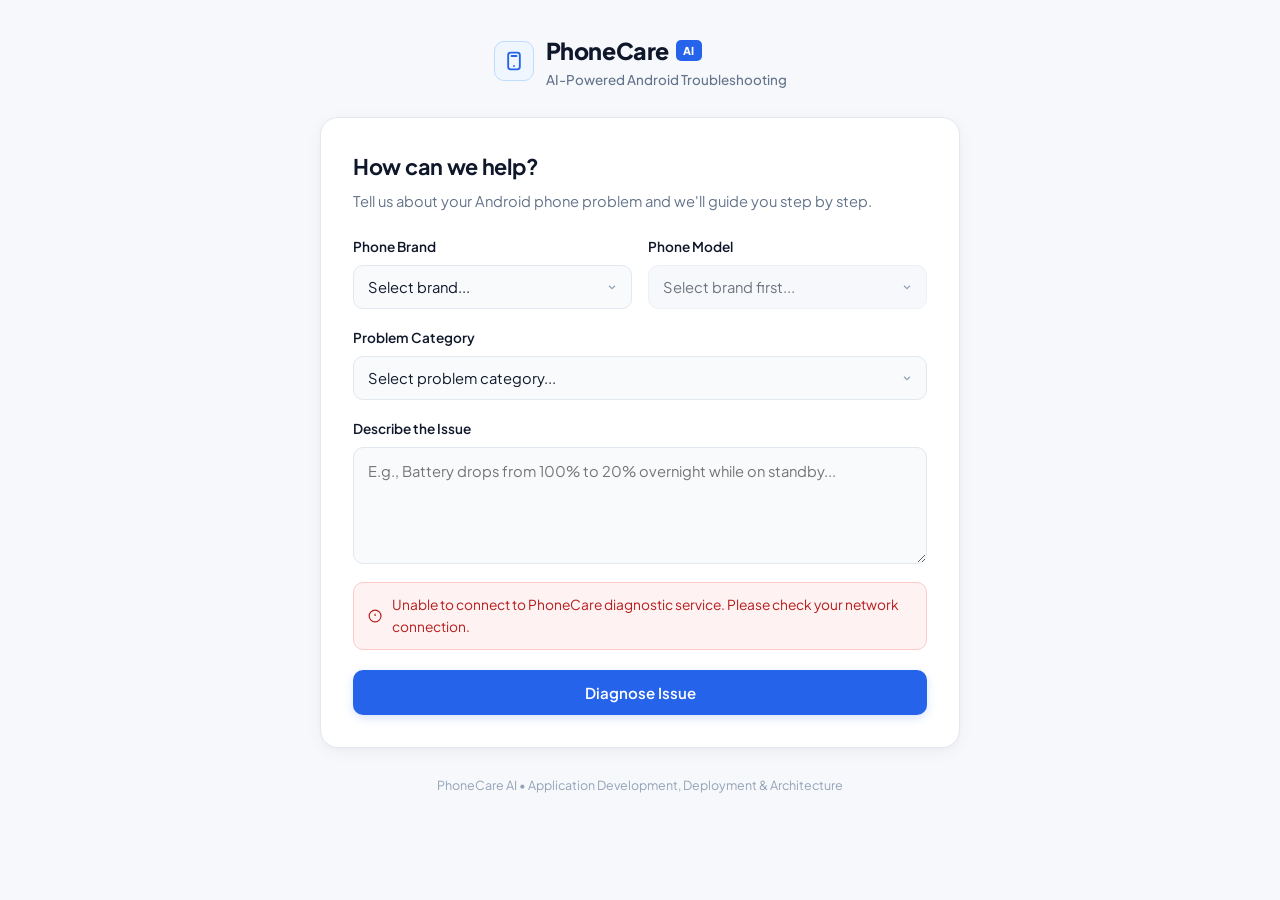
==== commit bc3a70cc: "chore(deployment): prepare Dockerfile and dynamic port for Render" ====
--- a/frontend/index.html
+++ b/frontend/index.html
@@ -6,109 +6,82 @@
   <title>PhoneCare AI – AI-Powered Android Troubleshooting</title>
   <link rel="preconnect" href="https://fonts.googleapis.com">
   <link rel="preconnect" href="https://fonts.gstatic.com" crossorigin>
-  <link href="https://fonts.googleapis.com/css2?family=Plus+Jakarta+Sans:wght@400;500;600;700;800&family=JetBrains+Mono:wght@500&display=swap" rel="stylesheet">
+  <link href="https://fonts.googleapis.com/css2?family=Plus+Jakarta+Sans:wght@400;500;600;700;800&display=swap" rel="stylesheet">
   <link rel="stylesheet" href="style.css">
 </head>
 <body>
-  <!-- Ambient background glow elements -->
-  <div class="ambient-glow glow-cyan"></div>
-  <div class="ambient-glow glow-purple"></div>
-
-  <div class="app-layout">
-    <!-- Premium Header -->
+  <div class="app-container">
+    <!-- Compact, Elegant Header -->
     <header class="app-header">
-      <div class="brand-wrapper">
-        <div class="brand-mark">
-          <svg class="brand-icon" viewBox="0 0 24 24" fill="none" stroke="currentColor" stroke-width="2" stroke-linecap="round" stroke-linejoin="round">
+      <div class="brand-row">
+        <div class="logo-mark">
+          <svg width="20" height="20" viewBox="0 0 24 24" fill="none" stroke="currentColor" stroke-width="2.2" stroke-linecap="round" stroke-linejoin="round">
             <rect x="5" y="2" width="14" height="20" rx="3" ry="3"></rect>
             <path d="M12 18h.01"></path>
-            <path d="M9 7h6"></path>
-            <path d="M9 11h6"></path>
+            <path d="M9 6h6"></path>
           </svg>
-          <div class="pulse-ring"></div>
         </div>
-        <div class="brand-text">
-          <div class="brand-title-row">
-            <h1 class="brand-name">PhoneCare</h1>
-            <span class="ai-badge">AI</span>
+        <div class="brand-headings">
+          <div class="brand-title-wrap">
+            <span class="brand-name">PhoneCare</span>
+            <span class="ai-pill">AI</span>
           </div>
           <p class="brand-subtitle">AI-Powered Android Troubleshooting</p>
         </div>
       </div>
-      <div class="system-status">
-        <span class="status-dot"></span>
-        <span class="status-label">Agent Ready</span>
-      </div>
     </header>
 
-    <!-- Main Workspace -->
+    <!-- Main Workspace Area -->
     <main class="app-main">
-      <!-- PAGE 1: DIAGNOSIS FORM -->
-      <section id="diagnosis-view" class="card premium-panel fade-in">
-        <div class="panel-header">
-          <div class="panel-tag">
-            <svg width="14" height="14" viewBox="0 0 24 24" fill="none" stroke="currentColor" stroke-width="2.5"><path d="M22 12h-4l-3 9L9 3l-3 9H2"/></svg>
-            Intelligent Diagnostics
-          </div>
-          <h2 class="panel-title">Initialize Device Diagnostic</h2>
-          <p class="panel-description">Specify your Android hardware context and describe the symptom. The AI agent will formulate a grounded, non-invasive troubleshooting path.</p>
+      <!-- PAGE 1: DIAGNOSIS CARD -->
+      <section id="diagnosis-view" class="main-card fade-in">
+        <div class="card-intro">
+          <h2 class="card-title">How can we help?</h2>
+          <p class="card-desc">Tell us about your Android phone problem and we'll guide you step by step.</p>
         </div>
 
         <form id="diagnosis-form">
-          <div class="form-grid">
+          <div class="form-row">
             <div class="form-group">
-              <label for="brand-select">
-                <span>Phone Brand</span>
-                <span class="required-indicator">*</span>
-              </label>
-              <div class="select-wrapper">
+              <label for="brand-select">Phone Brand</label>
+              <div class="select-box">
                 <select id="brand-select" required>
-                  <option value="" disabled selected>Select phone brand...</option>
+                  <option value="" disabled selected>Select brand...</option>
                 </select>
-                <div class="select-chevron">
+                <span class="select-arrow">
                   <svg width="12" height="12" viewBox="0 0 24 24" fill="none" stroke="currentColor" stroke-width="2.5"><path d="M6 9l6 6 6-6"/></svg>
-                </div>
+                </span>
               </div>
             </div>
 
             <div class="form-group">
-              <label for="model-select">
-                <span>Phone Model</span>
-                <span class="required-indicator">*</span>
-              </label>
-              <div class="select-wrapper">
+              <label for="model-select">Phone Model</label>
+              <div class="select-box">
                 <select id="model-select" required disabled>
                   <option value="" disabled selected>Select brand first...</option>
                 </select>
-                <div class="select-chevron">
+                <span class="select-arrow">
                   <svg width="12" height="12" viewBox="0 0 24 24" fill="none" stroke="currentColor" stroke-width="2.5"><path d="M6 9l6 6 6-6"/></svg>
-                </div>
+                </span>
               </div>
             </div>
           </div>
 
           <div class="form-group">
-            <label for="category-select">
-              <span>Problem Category</span>
-              <span class="required-indicator">*</span>
-            </label>
-            <div class="select-wrapper">
+            <label for="category-select">Problem Category</label>
+            <div class="select-box">
               <select id="category-select" required>
                 <option value="" disabled selected>Select problem category...</option>
               </select>
-              <div class="select-chevron">
+              <span class="select-arrow">
                 <svg width="12" height="12" viewBox="0 0 24 24" fill="none" stroke="currentColor" stroke-width="2.5"><path d="M6 9l6 6 6-6"/></svg>
-              </div>
+              </span>
             </div>
           </div>
 
           <div class="form-group">
-            <label for="description-input">
-              <span>Symptom Description</span>
-              <span class="required-indicator">*</span>
-            </label>
-            <textarea id="description-input" rows="4" placeholder="Describe the behavior in detail (e.g. Battery drains rapidly overnight, drops 40% while idle, heats up near camera...)" required></textarea>
-            <span class="field-hint">Include when the issue occurs and any recent updates.</span>
+            <label for="description-input">Describe the Issue</label>
+            <textarea id="description-input" rows="4" placeholder="E.g., Battery drops from 100% to 20% overnight while on standby..." required></textarea>
           </div>
 
           <div id="form-error" class="alert-box error hidden">
@@ -116,121 +89,73 @@
             <span class="alert-text"></span>
           </div>
 
-          <button type="submit" id="diagnose-btn" class="btn btn-diagnose">
-            <span class="btn-content">
-              <svg class="btn-icon" width="18" height="18" viewBox="0 0 24 24" fill="none" stroke="currentColor" stroke-width="2"><circle cx="11" cy="11" r="8"></circle><line x1="21" y1="21" x2="16.65" y2="16.65"></line></svg>
-              <span class="btn-text">Diagnose Issue</span>
-            </span>
+          <button type="submit" id="diagnose-btn" class="btn btn-primary">
+            <span class="btn-text">Diagnose Issue</span>
             <span class="spinner hidden"></span>
           </button>
         </form>
       </section>
 
       <!-- PAGE 2: INTERACTIVE TROUBLESHOOTING -->
-      <section id="troubleshooting-view" class="card premium-panel hidden">
-        <!-- Device Info Specs Header -->
-        <div class="device-spec-header">
-          <div class="spec-chips">
-            <div class="spec-chip brand-chip">
-              <span class="chip-label">BRAND</span>
-              <span id="summary-brand" class="chip-val">Samsung</span>
-            </div>
-            <div class="spec-chip model-chip">
-              <span class="chip-label">MODEL</span>
-              <span id="summary-model" class="chip-val">Galaxy S24</span>
-            </div>
-            <div class="spec-chip category-chip">
-              <span class="chip-label">CATEGORY</span>
-              <span id="summary-category" class="chip-val">Battery draining</span>
-            </div>
+      <section id="troubleshooting-view" class="main-card hidden">
+        <!-- Device Info Specs Pill -->
+        <div class="device-summary-pill">
+          <span id="summary-brand" class="pill-item">Samsung</span>
+          <span class="pill-separator">•</span>
+          <span id="summary-model" class="pill-item">Galaxy S24</span>
+          <span class="pill-separator">•</span>
+          <span id="summary-category" class="pill-item category-item">Battery draining</span>
+        </div>
+
+        <!-- Problem Quote Excerpt -->
+        <div class="problem-quote-box">
+          <span class="quote-label">REPORTED ISSUE</span>
+          <p id="summary-description" class="quote-text"></p>
+        </div>
+
+        <!-- Simple Clean Progress Indicator -->
+        <div class="progress-section">
+          <div class="progress-labels">
+            <span id="step-badge" class="progress-step-text">Step 1 of 4</span>
+            <span id="step-status" class="progress-status-text">Diagnosis Active</span>
+          </div>
+          <div class="progress-bar-track">
+            <div id="progress-bar-fill" class="progress-bar-fill" style="width: 25%;"></div>
           </div>
         </div>
 
-        <!-- Problem context excerpt -->
-        <div class="problem-context-card">
-          <div class="context-label">REPORTED SYMPTOM</div>
-          <p id="summary-description" class="context-body"></p>
-        </div>
+        <!-- Main Troubleshooting Step Card -->
+        <div id="step-container" class="step-card">
+          <div class="step-label-tag">TRY THIS</div>
+          <h3 id="step-title" class="step-title">Inspecting Background App Power Consumers</h3>
 
-        <!-- Dynamic Visual Progress Track -->
-        <div class="progress-track-container">
-          <div class="track-header">
-            <span class="track-title">Troubleshooting Pipeline</span>
-            <span id="pipeline-status" class="track-step-text">Phase 1 of 4</span>
-          </div>
-          <div class="track-bar">
-            <div id="progress-bar-fill" class="track-bar-fill" style="width: 25%;"></div>
-          </div>
-          <div class="track-nodes">
-            <div class="track-node active" id="node-1">
-              <span class="node-circle">1</span>
-              <span class="node-label">Background</span>
-            </div>
-            <div class="track-node" id="node-2">
-              <span class="node-circle">2</span>
-              <span class="node-label">Settings</span>
-            </div>
-            <div class="track-node" id="node-3">
-              <span class="node-circle">3</span>
-              <span class="node-label">System Cache</span>
-            </div>
-            <div class="track-node" id="node-4">
-              <span class="node-circle">4</span>
-              <span class="node-label">Escalation</span>
-            </div>
-          </div>
-        </div>
-
-        <!-- Active Troubleshooting Step Card -->
-        <div id="step-container" class="diagnostic-step-card">
-          <div class="step-card-header">
-            <div class="step-badge-group">
-              <span id="step-badge" class="step-pill">Step 1</span>
-              <span id="step-status" class="step-state-tag">Active Analysis</span>
-            </div>
-            <span class="agent-tag">PhoneCare Agent Grounded</span>
+          <div class="instruction-container">
+            <p id="step-instruction" class="instruction-text"></p>
           </div>
 
-          <h3 id="step-title" class="step-headline">Inspecting Background App Power Consumers</h3>
-
-          <div class="action-instruction-card">
-            <div class="instruction-header">
-              <svg width="18" height="18" viewBox="0 0 24 24" fill="none" stroke="currentColor" stroke-width="2"><polyline points="9 11 12 14 22 4"></polyline><path d="M21 12v7a2 2 0 0 1-2 2H5a2 2 0 0 1-2-2V5a2 2 0 0 1 2-2h11"></path></svg>
-              <span>Recommended Action</span>
-            </div>
-            <p id="step-instruction" class="instruction-body"></p>
+          <div class="explanation-container">
+            <div class="explanation-title">Why this helps</div>
+            <p id="step-explanation" class="explanation-text"></p>
           </div>
 
-          <div class="technical-explanation-card">
-            <div class="explanation-header">
-              <svg width="16" height="16" viewBox="0 0 24 24" fill="none" stroke="currentColor" stroke-width="2"><circle cx="12" cy="12" r="10"></circle><line x1="12" y1="16" x2="12" y2="12"></line><line x1="12" y1="8" x2="12.01" y2="8"></line></svg>
-              <span>Diagnostic Rationale</span>
-            </div>
-            <p id="step-explanation" class="explanation-body"></p>
-          </div>
-
-          <!-- Interactive Decision Buttons -->
-          <div id="action-buttons" class="decision-grid">
-            <button id="btn-solved" class="btn btn-action btn-success">
+          <!-- Interactive Action Buttons -->
+          <div id="action-buttons" class="button-row">
+            <button id="btn-solved" class="btn btn-solved">
               <svg width="18" height="18" viewBox="0 0 24 24" fill="none" stroke="currentColor" stroke-width="2.5"><polyline points="20 6 9 17 4 12"></polyline></svg>
               <span>YES, Problem Solved</span>
             </button>
-            <button id="btn-not-solved" class="btn btn-action btn-next">
+            <button id="btn-not-solved" class="btn btn-unsolved">
               <svg width="18" height="18" viewBox="0 0 24 24" fill="none" stroke="currentColor" stroke-width="2"><line x1="5" y1="12" x2="19" y2="12"></line><polyline points="12 5 19 12 12 19"></polyline></svg>
-              <span>NO, Continue Troubleshooting</span>
+              <span>NO, Problem Not Solved</span>
             </button>
           </div>
         </div>
 
-        <!-- Final Recommendation / Escalation Resolution Card -->
-        <div id="final-card" class="resolution-card hidden">
-          <div id="final-icon-wrapper" class="resolution-icon-wrapper">
-            <div id="final-icon" class="resolution-icon"></div>
-          </div>
-          <div class="resolution-content">
-            <h3 id="final-title" class="resolution-headline">Troubleshooting Concluded</h3>
-            <div id="final-message" class="resolution-body"></div>
-          </div>
+        <!-- Success & Service Center Result Card -->
+        <div id="final-card" class="result-card hidden">
+          <div id="final-icon" class="result-icon-circle"></div>
+          <h3 id="final-title" class="result-title">Troubleshooting Complete</h3>
+          <div id="final-message" class="result-message"></div>
           <button id="btn-restart" class="btn btn-restart">
             <svg width="16" height="16" viewBox="0 0 24 24" fill="none" stroke="currentColor" stroke-width="2"><polyline points="1 4 1 10 7 10"></polyline><polyline points="23 20 23 14 17 14"></polyline><path d="M20.49 9A9 9 0 0 0 5.64 5.64L1 10m22 4l-4.64 4.36A9 9 0 0 1 3.51 15"></path></svg>
             <span>Start New Diagnosis</span>
@@ -239,13 +164,9 @@
       </section>
     </main>
 
-    <!-- Footer -->
+    <!-- Compact Clean Footer -->
     <footer class="app-footer">
-      <div class="footer-meta">
-        <span class="footer-name">PhoneCare AI</span>
-        <span class="footer-dot">•</span>
-        <span class="footer-desc">Application Development, Deployment & Architecture</span>
-      </div>
+      <p>PhoneCare AI • Application Development, Deployment & Architecture</p>
     </footer>
   </div>
 
--- a/frontend/style.css
+++ b/frontend/style.css
@@ -1,46 +1,52 @@
 /* ==========================================================================
-   PhoneCare AI – Enterprise Modern Dark Design System
+   PhoneCare AI – Clean, Friendly & Professional Light Theme
    ========================================================================== */
 
 :root {
-  /* Dark Navy & Slate Spectrum */
-  --bg-primary: #070b14;
-  --bg-secondary: #0d1527;
-  --bg-surface: #111a30;
-  --bg-surface-elevated: #162340;
-  --bg-glass: rgba(17, 26, 48, 0.72);
-
-  /* Accents & Gradients */
-  --accent-cyan: #06b6d4;
-  --accent-cyan-light: #22d3ee;
-  --accent-blue: #3b82f6;
-  --accent-purple: #8b5cf6;
-  --accent-indigo: #6366f1;
-  --gradient-brand: linear-gradient(135deg, #06b6d4 0%, #3b82f6 50%, #8b5cf6 100%);
-  --gradient-btn: linear-gradient(135deg, #06b6d4 0%, #2563eb 100%);
-  --gradient-btn-hover: linear-gradient(135deg, #22d3ee 0%, #1d4ed8 100%);
-  --gradient-success: linear-gradient(135deg, #10b981 0%, #059669 100%);
-  --gradient-escalate: linear-gradient(135deg, #f59e0b 0%, #dc2626 100%);
-
-  /* Text & Contrast */
-  --text-main: #f8fafc;
-  --text-muted: #94a3b8;
-  --text-faint: #64748b;
-  --text-highlight: #e2e8f0;
-
-  /* Borders & Glows */
-  --border-subtle: rgba(148, 163, 184, 0.12);
-  --border-glow: rgba(6, 182, 212, 0.35);
-  --border-card: rgba(255, 255, 255, 0.08);
-  --shadow-elevated: 0 20px 40px -15px rgba(0, 0, 0, 0.5), 0 0 0 1px rgba(255, 255, 255, 0.06);
-  --glow-cyan: 0 0 35px rgba(6, 182, 212, 0.18);
-  --glow-purple: 0 0 35px rgba(139, 92, 246, 0.18);
-
-  /* Radii & Transitions */
-  --radius-lg: 18px;
-  --radius-md: 12px;
-  --radius-sm: 8px;
-  --transition-smooth: all 0.25s cubic-bezier(0.16, 1, 0.3, 1);
+  /* Soft Clean Color Palette */
+  --bg-page: #f6f8fb;
+  --bg-card: #ffffff;
+  --bg-field: #f8fafc;
+  --bg-field-focus: #ffffff;
+
+  /* Text Colors */
+  --text-main: #0f172a;
+  --text-body: #334155;
+  --text-muted: #64748b;
+  --text-light: #94a3b8;
+
+  /* Accent Colors */
+  --primary-blue: #2563eb;
+  --primary-hover: #1d4ed8;
+  --primary-soft: #eff6ff;
+  --primary-border: #bfdbfe;
+
+  --accent-purple: #7c3aed;
+  --purple-soft: #f5f3ff;
+  --purple-border: #ddd6fe;
+
+  --success-green: #10b981;
+  --success-hover: #059669;
+  --success-soft: #ecfdf5;
+
+  --warning-amber: #d97706;
+  --warning-soft: #fffbeb;
+  --warning-border: #fde68a;
+
+  /* Borders & Shadows */
+  --border-light: #e2e8f0;
+  --border-focus: #3b82f6;
+  --shadow-card: 0 4px 20px -2px rgba(15, 23, 42, 0.05), 0 2px 6px -1px rgba(15, 23, 42, 0.03);
+  --shadow-hover: 0 8px 28px -4px rgba(15, 23, 42, 0.08);
+
+  /* Radii */
+  --radius-xl: 18px;
+  --radius-lg: 14px;
+  --radius-md: 10px;
+  --radius-sm: 6px;
+
+  /* Transitions */
+  --transition: all 0.2s ease-in-out;
 }
 
 * {
@@ -51,235 +57,128 @@
 }
 
 body {
-  background-color: var(--bg-primary);
-  color: var(--text-main);
+  background-color: var(--bg-page);
+  color: var(--text-body);
   line-height: 1.6;
   min-height: 100vh;
-  position: relative;
-  overflow-x: hidden;
   display: flex;
   justify-content: center;
-  padding: 30px 16px 40px;
-}
-
-/* Ambient Background Lights */
-.ambient-glow {
-  position: fixed;
-  border-radius: 50%;
-  filter: blur(120px);
-  pointer-events: none;
-  z-index: 0;
-  opacity: 0.45;
-}
-
-.glow-cyan {
-  width: 480px;
-  height: 480px;
-  background: radial-gradient(circle, rgba(6, 182, 212, 0.35) 0%, transparent 70%);
-  top: -120px;
-  left: 10%;
-}
-
-.glow-purple {
-  width: 520px;
-  height: 520px;
-  background: radial-gradient(circle, rgba(139, 92, 246, 0.3) 0%, transparent 70%);
-  bottom: -150px;
-  right: 5%;
-}
-
-/* App Container */
-.app-layout {
-  position: relative;
-  z-index: 1;
+  padding: 32px 16px 48px;
+}
+
+.app-container {
   width: 100%;
-  max-width: 760px;
+  max-width: 640px;
   display: flex;
   flex-direction: column;
-  gap: 24px;
+  gap: 22px;
 }
 
 /* ==========================================================================
-   Header Section
+   Header (Clean, Compact, Minimal)
    ========================================================================== */
 .app-header {
   display: flex;
-  align-items: center;
-  justify-content: space-between;
-  padding: 12px 6px;
-  border-bottom: 1px solid var(--border-subtle);
-  padding-bottom: 20px;
-}
-
-.brand-wrapper {
-  display: flex;
-  align-items: center;
-  gap: 16px;
-}
-
-.brand-mark {
-  position: relative;
-  width: 46px;
-  height: 46px;
-  background: linear-gradient(135deg, rgba(6, 182, 212, 0.15), rgba(139, 92, 246, 0.15));
-  border: 1px solid rgba(6, 182, 212, 0.4);
-  border-radius: 12px;
-  display: flex;
-  align-items: center;
   justify-content: center;
-  color: var(--accent-cyan);
-  box-shadow: 0 0 20px rgba(6, 182, 212, 0.2);
-}
-
-.brand-icon {
-  width: 24px;
-  height: 24px;
-}
-
-.pulse-ring {
-  position: absolute;
-  inset: -3px;
-  border-radius: 15px;
-  border: 1px solid var(--accent-cyan);
-  opacity: 0.3;
-  animation: pulseAnimation 3s infinite ease-out;
-}
-
-@keyframes pulseAnimation {
-  0% { transform: scale(0.95); opacity: 0.6; }
-  50% { transform: scale(1.05); opacity: 0.1; }
-  100% { transform: scale(0.95); opacity: 0.6; }
-}
-
-.brand-title-row {
-  display: flex;
-  align-items: center;
-  gap: 8px;
+  padding-bottom: 4px;
+}
+
+.brand-row {
+  display: inline-flex;
+  align-items: center;
+  gap: 12px;
+}
+
+.logo-mark {
+  width: 40px;
+  height: 40px;
+  background-color: var(--primary-soft);
+  border: 1px solid var(--primary-border);
+  border-radius: var(--radius-md);
+  display: flex;
+  align-items: center;
+  justify-content: center;
+  color: var(--primary-blue);
+}
+
+.brand-headings {
+  display: flex;
+  flex-direction: column;
+}
+
+.brand-title-wrap {
+  display: flex;
+  align-items: center;
+  gap: 7px;
 }
 
 .brand-name {
-  font-size: 1.55rem;
+  font-size: 1.45rem;
   font-weight: 800;
-  letter-spacing: -0.6px;
-  color: var(--text-main);
-}
-
-.ai-badge {
-  background: var(--gradient-brand);
+  letter-spacing: -0.4px;
+  color: var(--text-main);
+}
+
+.ai-pill {
+  background-color: var(--primary-blue);
   color: #ffffff;
-  font-size: 0.72rem;
+  font-size: 0.68rem;
   font-weight: 800;
-  padding: 2px 8px;
-  border-radius: 6px;
-  letter-spacing: 0.5px;
-  box-shadow: 0 2px 10px rgba(6, 182, 212, 0.3);
+  padding: 2px 7px;
+  border-radius: 5px;
+  letter-spacing: 0.4px;
 }
 
 .brand-subtitle {
-  font-size: 0.88rem;
+  font-size: 0.84rem;
   color: var(--text-muted);
   font-weight: 500;
-  letter-spacing: -0.2px;
-}
-
-.system-status {
-  display: flex;
-  align-items: center;
-  gap: 8px;
-  padding: 6px 14px;
-  background: rgba(16, 185, 129, 0.08);
-  border: 1px solid rgba(16, 185, 129, 0.25);
-  border-radius: 999px;
-}
-
-.status-dot {
-  width: 7px;
-  height: 7px;
-  background-color: #10b981;
-  border-radius: 50%;
-  box-shadow: 0 0 8px #10b981;
-}
-
-.status-label {
-  font-size: 0.76rem;
-  font-weight: 600;
-  color: #34d399;
-  letter-spacing: 0.3px;
 }
 
 /* ==========================================================================
-   Panel Cards (Glassmorphism Dark)
+   Main Cards
    ========================================================================== */
-.card {
-  background: var(--bg-surface);
-  border-radius: var(--radius-lg);
+.main-card {
+  background-color: var(--bg-card);
+  border-radius: var(--radius-xl);
   padding: 32px;
-  border: 1px solid var(--border-card);
-  box-shadow: var(--shadow-elevated);
-  backdrop-filter: blur(16px);
-  position: relative;
-  overflow: hidden;
-}
-
-.card::before {
-  content: '';
-  position: absolute;
-  top: 0;
-  left: 0;
-  right: 0;
-  height: 2px;
-  background: var(--gradient-brand);
-  opacity: 0.8;
-}
-
-.panel-header {
-  margin-bottom: 28px;
-}
-
-.panel-tag {
-  display: inline-flex;
-  align-items: center;
-  gap: 6px;
-  font-size: 0.74rem;
-  font-weight: 700;
-  text-transform: uppercase;
-  letter-spacing: 0.8px;
-  color: var(--accent-cyan);
-  background: rgba(6, 182, 212, 0.1);
-  border: 1px solid rgba(6, 182, 212, 0.22);
-  padding: 4px 10px;
-  border-radius: 6px;
-  margin-bottom: 12px;
-}
-
-.panel-title {
+  border: 1px solid var(--border-light);
+  box-shadow: var(--shadow-card);
+  transition: var(--transition);
+}
+
+.card-intro {
+  margin-bottom: 24px;
+}
+
+.card-title {
   font-size: 1.35rem;
   font-weight: 700;
   color: var(--text-main);
   letter-spacing: -0.3px;
-  margin-bottom: 8px;
-}
-
-.panel-description {
+  margin-bottom: 6px;
+}
+
+.card-desc {
+  font-size: 0.92rem;
   color: var(--text-muted);
-  font-size: 0.92rem;
-  line-height: 1.55;
+  line-height: 1.5;
 }
 
 /* ==========================================================================
-   Forms & Controls
+   Form Controls
    ========================================================================== */
-.form-grid {
+.form-row {
   display: grid;
   grid-template-columns: 1fr 1fr;
-  gap: 18px;
-}
-
-@media (max-width: 600px) {
-  .form-grid {
+  gap: 16px;
+}
+
+@media (max-width: 540px) {
+  .form-row {
     grid-template-columns: 1fr;
   }
-  .card {
+  .main-card {
     padding: 24px 18px;
   }
 }
@@ -287,561 +186,372 @@
 .form-group {
   display: flex;
   flex-direction: column;
-  gap: 8px;
-  margin-bottom: 20px;
+  gap: 7px;
+  margin-bottom: 18px;
 }
 
 .form-group label {
-  display: flex;
-  align-items: center;
-  gap: 4px;
-  font-size: 0.84rem;
+  font-size: 0.85rem;
   font-weight: 600;
-  color: var(--text-highlight);
-  letter-spacing: 0.1px;
-}
-
-.required-indicator {
-  color: var(--accent-cyan);
-}
-
-.select-wrapper {
+  color: var(--text-main);
+}
+
+.select-box {
   position: relative;
   width: 100%;
 }
 
 select, textarea {
   width: 100%;
-  background: var(--bg-primary);
-  border: 1.5px solid rgba(148, 163, 184, 0.16);
+  background-color: var(--bg-field);
+  border: 1.5px solid var(--border-light);
   border-radius: var(--radius-md);
-  padding: 13px 16px;
+  padding: 12px 14px;
   font-size: 0.92rem;
   color: var(--text-main);
-  transition: var(--transition-smooth);
+  transition: var(--transition);
   appearance: none;
   -webkit-appearance: none;
 }
 
 select {
-  padding-right: 40px;
+  padding-right: 36px;
   cursor: pointer;
 }
 
-.select-chevron {
+.select-arrow {
   position: absolute;
   right: 14px;
   top: 50%;
   transform: translateY(-50%);
   pointer-events: none;
-  color: var(--text-faint);
-  transition: var(--transition-smooth);
-}
-
-select:focus + .select-chevron {
-  color: var(--accent-cyan);
+  color: var(--text-light);
+  transition: var(--transition);
+}
+
+select:focus, textarea:focus {
+  outline: none;
+  background-color: var(--bg-field-focus);
+  border-color: var(--border-focus);
+  box-shadow: 0 0 0 3px rgba(37, 99, 235, 0.12);
+}
+
+select:focus + .select-arrow {
+  color: var(--primary-blue);
   transform: translateY(-50%) rotate(180deg);
+}
+
+select:disabled {
+  opacity: 0.6;
+  cursor: not-allowed;
+  background-color: #f1f5f9;
 }
 
 textarea {
   resize: vertical;
-  min-height: 100px;
+  min-height: 96px;
   line-height: 1.55;
 }
 
-select:focus, textarea:focus {
-  outline: none;
-  border-color: var(--accent-cyan);
-  background: #090f1e;
-  box-shadow: 0 0 0 3px rgba(6, 182, 212, 0.18), 0 0 15px rgba(6, 182, 212, 0.12);
-}
-
-select:disabled {
-  opacity: 0.5;
-  cursor: not-allowed;
-  background: rgba(15, 23, 42, 0.6);
-}
-
-.field-hint {
+/* Primary Diagnose Button */
+.btn {
+  display: inline-flex;
+  align-items: center;
+  justify-content: center;
+  gap: 8px;
+  border-radius: var(--radius-md);
+  font-weight: 600;
+  font-size: 0.94rem;
+  cursor: pointer;
+  border: none;
+  transition: var(--transition);
+}
+
+.btn-primary {
+  width: 100%;
+  padding: 13px 20px;
+  background-color: var(--primary-blue);
+  color: #ffffff;
+  box-shadow: 0 3px 10px rgba(37, 99, 235, 0.18);
+  margin-top: 4px;
+}
+
+.btn-primary:hover:not(:disabled) {
+  background-color: var(--primary-hover);
+  transform: translateY(-1px);
+  box-shadow: 0 6px 16px rgba(37, 99, 235, 0.25);
+}
+
+.btn-primary:active:not(:disabled) {
+  transform: translateY(0);
+}
+
+/* ==========================================================================
+   Page 2: Troubleshooting Presentation
+   ========================================================================== */
+.device-summary-pill {
+  display: inline-flex;
+  align-items: center;
+  gap: 8px;
+  background-color: var(--bg-field);
+  border: 1px solid var(--border-light);
+  padding: 7px 14px;
+  border-radius: 999px;
+  font-size: 0.82rem;
+  font-weight: 600;
+  color: var(--text-body);
+  margin-bottom: 16px;
+  flex-wrap: wrap;
+}
+
+.pill-separator {
+  color: var(--text-light);
+  font-size: 0.75rem;
+}
+
+.category-item {
+  color: var(--primary-blue);
+}
+
+.problem-quote-box {
+  background-color: var(--primary-soft);
+  border-left: 3px solid var(--primary-blue);
+  padding: 12px 16px;
+  border-radius: 0 var(--radius-sm) var(--radius-sm) 0;
+  margin-bottom: 22px;
+}
+
+.quote-label {
+  font-size: 0.68rem;
+  font-weight: 700;
+  letter-spacing: 0.6px;
+  color: var(--primary-blue);
+  display: block;
+  margin-bottom: 3px;
+}
+
+.quote-text {
+  font-size: 0.9rem;
+  color: var(--text-main);
+  font-style: italic;
+}
+
+/* Clean Progress Indicator */
+.progress-section {
+  margin-bottom: 22px;
+}
+
+.progress-labels {
+  display: flex;
+  justify-content: space-between;
+  align-items: center;
+  margin-bottom: 8px;
+}
+
+.progress-step-text {
+  font-size: 0.82rem;
+  font-weight: 700;
+  color: var(--text-main);
+}
+
+.progress-status-text {
   font-size: 0.78rem;
-  color: var(--text-faint);
-  margin-top: 2px;
-}
-
-/* Diagnose Button */
-.btn-diagnose {
+  font-weight: 500;
+  color: var(--text-muted);
+}
+
+.progress-bar-track {
   width: 100%;
-  padding: 15px 24px;
-  background: var(--gradient-btn);
-  border: none;
-  border-radius: var(--radius-md);
-  color: #ffffff;
-  font-size: 1rem;
-  font-weight: 700;
-  letter-spacing: 0.2px;
-  cursor: pointer;
-  display: flex;
-  align-items: center;
-  justify-content: center;
-  gap: 10px;
-  transition: var(--transition-smooth);
-  box-shadow: 0 6px 20px rgba(6, 182, 212, 0.25);
-  margin-top: 8px;
-}
-
-.btn-diagnose:hover:not(:disabled) {
-  background: var(--gradient-btn-hover);
-  transform: translateY(-2px);
-  box-shadow: 0 10px 28px rgba(6, 182, 212, 0.4);
-}
-
-.btn-diagnose:active:not(:disabled) {
-  transform: translateY(0);
-}
-
-.btn-content {
-  display: inline-flex;
-  align-items: center;
-  gap: 10px;
-}
-
-/* ==========================================================================
-   Page 2: Troubleshooting Dashboard
-   ========================================================================== */
-.device-spec-header {
-  margin-bottom: 20px;
-}
-
-.spec-chips {
-  display: flex;
-  flex-wrap: wrap;
-  gap: 10px;
-}
-
-.spec-chip {
-  display: inline-flex;
-  align-items: center;
-  gap: 8px;
-  background: rgba(255, 255, 255, 0.04);
-  border: 1px solid var(--border-subtle);
-  padding: 6px 14px;
+  height: 6px;
+  background-color: #e2e8f0;
   border-radius: 999px;
-  font-size: 0.8rem;
-}
-
-.chip-label {
-  font-size: 0.68rem;
-  font-weight: 800;
-  color: var(--text-faint);
-  letter-spacing: 0.6px;
-}
-
-.chip-val {
-  font-weight: 600;
-  color: var(--text-main);
-}
-
-.category-chip {
-  background: rgba(6, 182, 212, 0.08);
-  border-color: rgba(6, 182, 212, 0.3);
-}
-
-.category-chip .chip-val {
-  color: var(--accent-cyan);
-}
-
-.problem-context-card {
-  background: rgba(13, 21, 39, 0.8);
-  border-left: 3px solid var(--accent-cyan);
-  padding: 14px 18px;
-  border-radius: 0 var(--radius-sm) var(--radius-sm) 0;
-  margin-bottom: 24px;
-  border-top: 1px solid var(--border-subtle);
-  border-right: 1px solid var(--border-subtle);
-  border-bottom: 1px solid var(--border-subtle);
-}
-
-.context-label {
-  font-size: 0.68rem;
+  overflow: hidden;
+}
+
+.progress-bar-fill {
+  height: 100%;
+  background-color: var(--primary-blue);
+  border-radius: 999px;
+  transition: width 0.35s ease;
+}
+
+/* Step Card */
+.step-card {
+  display: flex;
+  flex-direction: column;
+  gap: 16px;
+}
+
+.step-label-tag {
+  font-size: 0.7rem;
   font-weight: 800;
   letter-spacing: 0.8px;
-  color: var(--accent-cyan);
-  margin-bottom: 4px;
-}
-
-.context-body {
-  font-size: 0.92rem;
-  color: var(--text-highlight);
-  font-style: italic;
-}
-
-/* ==========================================================================
-   Interactive Progress Pipeline
-   ========================================================================== */
-.progress-track-container {
-  background: rgba(13, 21, 39, 0.6);
-  border: 1px solid var(--border-subtle);
-  padding: 18px;
+  color: var(--primary-blue);
+  background-color: var(--primary-soft);
+  padding: 3px 8px;
+  border-radius: 5px;
+  align-self: flex-start;
+}
+
+.step-title {
+  font-size: 1.25rem;
+  font-weight: 700;
+  color: var(--text-main);
+  line-height: 1.4;
+  letter-spacing: -0.2px;
+}
+
+.instruction-container {
+  background-color: #f8fafc;
+  border: 1.5px solid var(--border-light);
+  border-radius: var(--radius-lg);
+  padding: 18px 20px;
+}
+
+.instruction-text {
+  font-size: 0.96rem;
+  color: var(--text-main);
+  font-weight: 500;
+  line-height: 1.6;
+}
+
+.explanation-container {
+  background-color: var(--purple-soft);
+  border: 1px solid var(--purple-border);
   border-radius: var(--radius-md);
-  margin-bottom: 24px;
-}
-
-.track-header {
-  display: flex;
-  justify-content: space-between;
-  align-items: center;
-  margin-bottom: 12px;
-}
-
-.track-title {
-  font-size: 0.78rem;
-  font-weight: 700;
-  text-transform: uppercase;
-  letter-spacing: 0.6px;
-  color: var(--text-muted);
-}
-
-.track-step-text {
-  font-size: 0.76rem;
-  font-weight: 700;
-  color: var(--accent-cyan);
-  font-family: 'JetBrains Mono', monospace;
-}
-
-.track-bar {
-  width: 100%;
-  height: 6px;
-  background: rgba(255, 255, 255, 0.06);
-  border-radius: 999px;
-  overflow: hidden;
-  margin-bottom: 14px;
-}
-
-.track-bar-fill {
-  height: 100%;
-  background: var(--gradient-brand);
-  border-radius: 999px;
-  transition: width 0.4s cubic-bezier(0.16, 1, 0.3, 1);
-  box-shadow: 0 0 10px rgba(6, 182, 212, 0.5);
-}
-
-.track-nodes {
-  display: grid;
-  grid-template-columns: repeat(4, 1fr);
-  gap: 4px;
-}
-
-.track-node {
-  display: flex;
-  align-items: center;
-  gap: 6px;
-  opacity: 0.4;
-  transition: var(--transition-smooth);
-}
-
-.track-node.active {
-  opacity: 1;
-}
-
-.node-circle {
-  width: 18px;
-  height: 18px;
-  border-radius: 50%;
-  background: rgba(255, 255, 255, 0.1);
-  border: 1px solid var(--border-subtle);
-  display: flex;
-  align-items: center;
-  justify-content: center;
-  font-size: 0.68rem;
-  font-weight: 700;
-  color: var(--text-muted);
-}
-
-.track-node.active .node-circle {
-  background: var(--accent-cyan);
-  border-color: var(--accent-cyan);
-  color: var(--bg-primary);
-  box-shadow: 0 0 8px rgba(6, 182, 212, 0.6);
-}
-
-.node-label {
-  font-size: 0.72rem;
-  font-weight: 600;
-  color: var(--text-muted);
-  white-space: nowrap;
-}
-
-.track-node.active .node-label {
-  color: var(--text-main);
-}
-
-@media (max-width: 580px) {
-  .node-label {
-    display: none;
-  }
-  .node-circle {
-    margin: 0 auto;
-  }
-}
-
-/* ==========================================================================
-   Diagnostic Step Presentation
-   ========================================================================== */
-.diagnostic-step-card {
-  display: flex;
-  flex-direction: column;
-  gap: 18px;
-  animation: stepFadeIn 0.3s ease-out;
-}
-
-@keyframes stepFadeIn {
-  from { opacity: 0; transform: translateY(8px); }
-  to { opacity: 1; transform: translateY(0); }
-}
-
-.step-card-header {
-  display: flex;
-  justify-content: space-between;
-  align-items: center;
-  flex-wrap: wrap;
-  gap: 10px;
-}
-
-.step-badge-group {
-  display: flex;
-  align-items: center;
-  gap: 10px;
-}
-
-.step-pill {
-  background: var(--gradient-brand);
-  color: #ffffff;
-  padding: 4px 12px;
-  border-radius: 999px;
-  font-size: 0.75rem;
-  font-weight: 800;
-  text-transform: uppercase;
-  letter-spacing: 0.5px;
-  box-shadow: 0 2px 10px rgba(6, 182, 212, 0.3);
-}
-
-.step-state-tag {
-  font-size: 0.76rem;
-  color: var(--text-muted);
-  font-weight: 600;
-}
-
-.agent-tag {
-  font-size: 0.72rem;
-  font-weight: 600;
-  color: var(--accent-cyan);
-  background: rgba(6, 182, 212, 0.08);
-  border: 1px solid rgba(6, 182, 212, 0.2);
-  padding: 3px 9px;
-  border-radius: 6px;
-}
-
-.step-headline {
-  font-size: 1.35rem;
-  font-weight: 700;
-  color: var(--text-main);
-  line-height: 1.4;
-  letter-spacing: -0.3px;
-}
-
-/* Instruction Highlight Card */
-.action-instruction-card {
-  background: linear-gradient(135deg, rgba(6, 182, 212, 0.08) 0%, rgba(59, 130, 246, 0.05) 100%);
-  border: 1px solid rgba(6, 182, 212, 0.28);
-  padding: 20px;
-  border-radius: var(--radius-md);
-  box-shadow: 0 4px 20px rgba(6, 182, 212, 0.08);
-}
-
-.instruction-header {
-  display: flex;
-  align-items: center;
-  gap: 8px;
-  font-size: 0.76rem;
-  font-weight: 800;
-  text-transform: uppercase;
-  letter-spacing: 0.7px;
-  color: var(--accent-cyan);
-  margin-bottom: 8px;
-}
-
-.instruction-body {
-  font-size: 0.98rem;
-  font-weight: 500;
-  color: #f1f5f9;
-  line-height: 1.6;
-}
-
-/* Technical Explanation Card */
-.technical-explanation-card {
-  background: rgba(255, 255, 255, 0.02);
-  border: 1px solid var(--border-subtle);
-  padding: 16px 20px;
-  border-radius: var(--radius-md);
-}
-
-.explanation-header {
-  display: flex;
-  align-items: center;
-  gap: 6px;
+  padding: 14px 18px;
+}
+
+.explanation-title {
   font-size: 0.74rem;
   font-weight: 700;
   text-transform: uppercase;
-  letter-spacing: 0.6px;
-  color: var(--text-faint);
-  margin-bottom: 6px;
-}
-
-.explanation-body {
-  font-size: 0.9rem;
-  color: var(--text-muted);
+  letter-spacing: 0.5px;
+  color: var(--accent-purple);
+  margin-bottom: 4px;
+}
+
+.explanation-text {
+  font-size: 0.88rem;
+  color: #4c1d95;
   line-height: 1.55;
 }
 
-/* Decision Buttons */
-.decision-grid {
+/* Decision Action Buttons */
+.button-row {
   display: grid;
   grid-template-columns: 1fr 1fr;
-  gap: 14px;
-  margin-top: 10px;
-}
-
-@media (max-width: 540px) {
-  .decision-grid {
+  gap: 12px;
+  margin-top: 6px;
+}
+
+@media (max-width: 500px) {
+  .button-row {
     grid-template-columns: 1fr;
   }
 }
 
-.btn-action {
-  padding: 14px 20px;
+.btn-solved {
+  padding: 13px 18px;
+  background-color: var(--success-green);
+  color: #ffffff;
+  box-shadow: 0 2px 8px rgba(16, 185, 129, 0.2);
+}
+
+.btn-solved:hover:not(:disabled) {
+  background-color: var(--success-hover);
+  transform: translateY(-1px);
+  box-shadow: 0 4px 12px rgba(16, 185, 129, 0.3);
+}
+
+.btn-unsolved {
+  padding: 13px 18px;
+  background-color: #f1f5f9;
+  color: var(--text-body);
+  border: 1px solid #cbd5e1;
+}
+
+.btn-unsolved:hover:not(:disabled) {
+  background-color: #e2e8f0;
+  color: var(--text-main);
+  transform: translateY(-1px);
+}
+
+/* ==========================================================================
+   Success & Service Center Results
+   ========================================================================== */
+.result-card {
+  text-align: center;
+  padding: 30px 16px 12px;
+  display: flex;
+  flex-direction: column;
+  align-items: center;
+  gap: 16px;
+}
+
+.result-icon-circle {
+  width: 58px;
+  height: 58px;
+  border-radius: 50%;
+  display: flex;
+  align-items: center;
+  justify-content: center;
+}
+
+.result-card.state-success .result-icon-circle {
+  background-color: var(--success-soft);
+  color: var(--success-green);
+  border: 2px solid #a7f3d0;
+}
+
+.result-card.state-escalated .result-icon-circle {
+  background-color: var(--warning-soft);
+  color: var(--warning-amber);
+  border: 2px solid var(--warning-border);
+}
+
+.result-icon-circle svg {
+  width: 28px;
+  height: 28px;
+}
+
+.result-title {
+  font-size: 1.35rem;
+  font-weight: 700;
+  color: var(--text-main);
+  letter-spacing: -0.3px;
+}
+
+.result-message {
+  font-size: 0.94rem;
+  color: var(--text-body);
+  max-width: 480px;
+  line-height: 1.6;
+}
+
+.result-card.state-escalated .result-message {
+  background-color: var(--warning-soft);
+  border: 1px solid var(--warning-border);
+  padding: 14px 18px;
   border-radius: var(--radius-md);
-  font-weight: 700;
-  font-size: 0.94rem;
-  letter-spacing: 0.1px;
+  color: #92400e;
+  text-align: left;
+}
+
+.btn-restart {
+  padding: 11px 22px;
+  background-color: var(--primary-soft);
+  color: var(--primary-blue);
+  border: 1px solid var(--primary-border);
+  border-radius: var(--radius-md);
+  font-weight: 600;
+  font-size: 0.9rem;
   cursor: pointer;
-  display: flex;
-  align-items: center;
-  justify-content: center;
-  gap: 10px;
-  transition: var(--transition-smooth);
-}
-
-.btn-success {
-  background: var(--gradient-success);
-  border: 1px solid rgba(16, 185, 129, 0.4);
-  color: #ffffff;
-  box-shadow: 0 4px 18px rgba(16, 185, 129, 0.25);
-}
-
-.btn-success:hover:not(:disabled) {
-  transform: translateY(-2px);
-  box-shadow: 0 8px 24px rgba(16, 185, 129, 0.4);
-  background: linear-gradient(135deg, #34d399 0%, #059669 100%);
-}
-
-.btn-next {
-  background: rgba(30, 41, 59, 0.85);
-  border: 1px solid rgba(148, 163, 184, 0.25);
-  color: var(--text-main);
-}
-
-.btn-next:hover:not(:disabled) {
-  background: rgba(51, 65, 85, 0.9);
-  border-color: rgba(6, 182, 212, 0.5);
-  color: var(--accent-cyan);
-  transform: translateY(-2px);
-  box-shadow: 0 6px 20px rgba(0, 0, 0, 0.3);
-}
-
-/* ==========================================================================
-   Resolution / Escalation Screen (No Emojis, Pure SVG/Badge)
-   ========================================================================== */
-.resolution-card {
-  text-align: center;
-  padding: 40px 20px 24px;
-  display: flex;
-  flex-direction: column;
-  align-items: center;
-  gap: 20px;
-  animation: stepFadeIn 0.4s ease-out;
-}
-
-.resolution-icon-wrapper {
-  width: 72px;
-  height: 72px;
-  border-radius: 50%;
-  display: flex;
-  align-items: center;
-  justify-content: center;
-  position: relative;
-}
-
-.resolution-card.state-success .resolution-icon-wrapper {
-  background: rgba(16, 185, 129, 0.12);
-  border: 2px solid #10b981;
-  color: #34d399;
-  box-shadow: 0 0 30px rgba(16, 185, 129, 0.35);
-}
-
-.resolution-card.state-escalated .resolution-icon-wrapper {
-  background: rgba(245, 158, 11, 0.12);
-  border: 2px solid #f59e0b;
-  color: #fbbf24;
-  box-shadow: 0 0 30px rgba(245, 158, 11, 0.35);
-}
-
-.resolution-icon svg {
-  width: 36px;
-  height: 36px;
-}
-
-.resolution-headline {
-  font-size: 1.5rem;
-  font-weight: 800;
-  letter-spacing: -0.4px;
-  color: var(--text-main);
-  margin-bottom: 10px;
-}
-
-.resolution-body {
-  font-size: 0.96rem;
-  color: var(--text-muted);
-  max-width: 520px;
-  line-height: 1.65;
-}
-
-.resolution-card.state-escalated .resolution-body {
-  background: rgba(245, 158, 11, 0.06);
-  border: 1px solid rgba(245, 158, 11, 0.2);
-  padding: 16px 20px;
-  border-radius: var(--radius-md);
-  color: #fef3c7;
-}
-
-.btn-restart {
-  padding: 13px 26px;
-  background: rgba(255, 255, 255, 0.08);
-  border: 1px solid var(--border-subtle);
-  border-radius: var(--radius-md);
-  color: var(--text-main);
-  font-weight: 700;
-  font-size: 0.92rem;
-  cursor: pointer;
-  display: inline-flex;
-  align-items: center;
-  gap: 8px;
-  transition: var(--transition-smooth);
+  margin-top: 6px;
 }
 
 .btn-restart:hover {
-  background: rgba(255, 255, 255, 0.14);
-  color: var(--accent-cyan);
-  border-color: rgba(6, 182, 212, 0.4);
+  background-color: #dbeafe;
 }
 
 /* ==========================================================================
@@ -851,22 +561,22 @@
   display: flex;
   align-items: center;
   gap: 10px;
-  padding: 12px 16px;
-  border-radius: var(--radius-sm);
-  font-size: 0.88rem;
-  margin-bottom: 18px;
+  padding: 11px 14px;
+  border-radius: var(--radius-md);
+  font-size: 0.86rem;
+  margin-bottom: 16px;
 }
 
 .alert-box.error {
-  background: rgba(239, 68, 68, 0.1);
-  border: 1px solid rgba(239, 68, 68, 0.35);
-  color: #fca5a5;
+  background-color: #fef2f2;
+  border: 1px solid #fecaca;
+  color: #b91c1c;
 }
 
 .spinner {
-  width: 18px;
-  height: 18px;
-  border: 2px solid rgba(255, 255, 255, 0.3);
+  width: 16px;
+  height: 16px;
+  border: 2px solid rgba(255, 255, 255, 0.4);
   border-top-color: #ffffff;
   border-radius: 50%;
   animation: spin 0.8s linear infinite;
@@ -881,30 +591,18 @@
 }
 
 .fade-in {
-  animation: panelFade 0.3s cubic-bezier(0.16, 1, 0.3, 1);
-}
-
-@keyframes panelFade {
-  from { opacity: 0; transform: translateY(6px); }
+  animation: fadeIn 0.25s ease-out;
+}
+
+@keyframes fadeIn {
+  from { opacity: 0; transform: translateY(4px); }
   to { opacity: 1; transform: translateY(0); }
 }
 
 /* Footer */
 .app-footer {
   text-align: center;
-  padding: 16px 0;
-  border-top: 1px solid var(--border-subtle);
-}
-
-.footer-meta {
   font-size: 0.78rem;
-  color: var(--text-faint);
-  display: inline-flex;
-  align-items: center;
-  gap: 8px;
-}
-
-.footer-name {
-  color: var(--text-muted);
-  font-weight: 600;
-}
+  color: var(--text-light);
+  padding: 6px 0;
+}
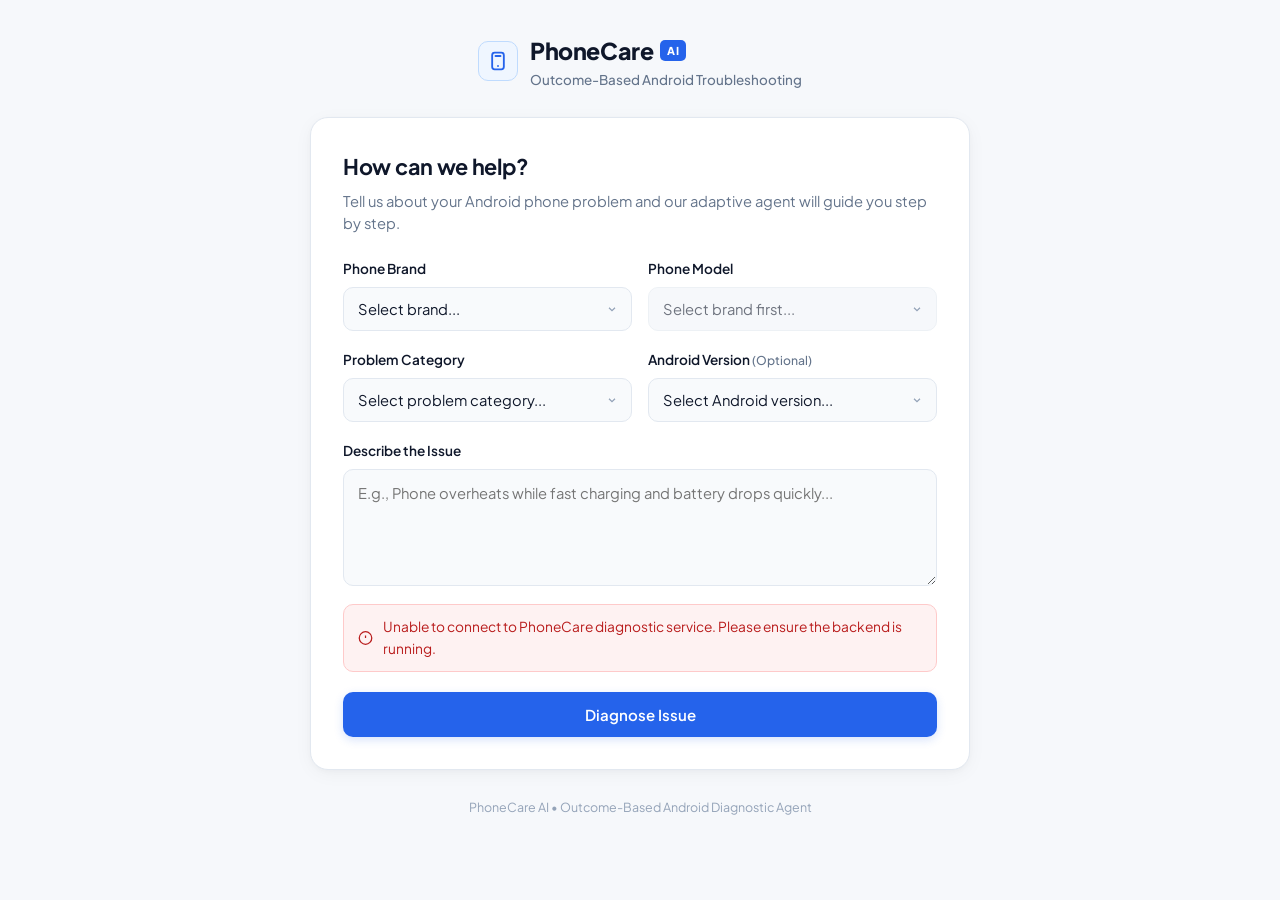
==== commit 5bde8dd0: "feat(ui): integrate adaptive clarification, 3-state outcomes, and attempt history" ====
--- a/frontend/index.html
+++ b/frontend/index.html
@@ -26,7 +26,7 @@
             <span class="brand-name">PhoneCare</span>
             <span class="ai-pill">AI</span>
           </div>
-          <p class="brand-subtitle">AI-Powered Android Troubleshooting</p>
+          <p class="brand-subtitle">Outcome-Based Android Troubleshooting</p>
         </div>
       </div>
     </header>
@@ -37,7 +37,7 @@
       <section id="diagnosis-view" class="main-card fade-in">
         <div class="card-intro">
           <h2 class="card-title">How can we help?</h2>
-          <p class="card-desc">Tell us about your Android phone problem and we'll guide you step by step.</p>
+          <p class="card-desc">Tell us about your Android phone problem and our adaptive agent will guide you step by step.</p>
         </div>
 
         <form id="diagnosis-form">
@@ -67,21 +67,41 @@
             </div>
           </div>
 
-          <div class="form-group">
-            <label for="category-select">Problem Category</label>
-            <div class="select-box">
-              <select id="category-select" required>
-                <option value="" disabled selected>Select problem category...</option>
-              </select>
-              <span class="select-arrow">
-                <svg width="12" height="12" viewBox="0 0 24 24" fill="none" stroke="currentColor" stroke-width="2.5"><path d="M6 9l6 6 6-6"/></svg>
-              </span>
+          <div class="form-row">
+            <div class="form-group">
+              <label for="category-select">Problem Category</label>
+              <div class="select-box">
+                <select id="category-select" required>
+                  <option value="" disabled selected>Select problem category...</option>
+                </select>
+                <span class="select-arrow">
+                  <svg width="12" height="12" viewBox="0 0 24 24" fill="none" stroke="currentColor" stroke-width="2.5"><path d="M6 9l6 6 6-6"/></svg>
+                </span>
+              </div>
+            </div>
+
+            <div class="form-group">
+              <label for="android-select">Android Version <span class="label-optional">(Optional)</span></label>
+              <div class="select-box">
+                <select id="android-select">
+                  <option value="" selected>Select Android version...</option>
+                  <option value="Android 15">Android 15</option>
+                  <option value="Android 14">Android 14</option>
+                  <option value="Android 13">Android 13</option>
+                  <option value="Android 12">Android 12</option>
+                  <option value="Android 11 or older">Android 11 or older</option>
+                  <option value="Unknown">Not sure / Other</option>
+                </select>
+                <span class="select-arrow">
+                  <svg width="12" height="12" viewBox="0 0 24 24" fill="none" stroke="currentColor" stroke-width="2.5"><path d="M6 9l6 6 6-6"/></svg>
+                </span>
+              </div>
             </div>
           </div>
 
           <div class="form-group">
             <label for="description-input">Describe the Issue</label>
-            <textarea id="description-input" rows="4" placeholder="E.g., Battery drops from 100% to 20% overnight while on standby..." required></textarea>
+            <textarea id="description-input" rows="4" placeholder="E.g., Phone overheats while fast charging and battery drops quickly..." required></textarea>
           </div>
 
           <div id="form-error" class="alert-box error hidden">
@@ -103,6 +123,8 @@
           <span id="summary-brand" class="pill-item">Samsung</span>
           <span class="pill-separator">•</span>
           <span id="summary-model" class="pill-item">Galaxy S24</span>
+          <span class="pill-separator" id="pill-sep-android">•</span>
+          <span id="summary-android" class="pill-item">Android 14</span>
           <span class="pill-separator">•</span>
           <span id="summary-category" class="pill-item category-item">Battery draining</span>
         </div>
@@ -124,10 +146,51 @@
           </div>
         </div>
 
-        <!-- Main Troubleshooting Step Card -->
+        <!-- ADAPTIVE CLARIFICATION CARD (When backend asks follow-up questions) -->
+        <div id="clarification-container" class="step-card clarification-card hidden">
+          <div class="step-header-meta">
+            <div class="step-label-tag tag-clarify">DIAGNOSTIC CLARIFICATION</div>
+            <div class="evidence-badges">
+              <span class="badge badge-inferred">⚡ Inferred Need</span>
+            </div>
+          </div>
+          <h3 id="clarification-title" class="step-title">Specify Usage Condition</h3>
+          <p id="clarification-prompt" class="clarification-prompt-text"></p>
+          <div id="clarification-options" class="options-container">
+            <!-- Dynamically populated options -->
+          </div>
+          <div class="clarification-footer">
+            <button type="button" id="btn-submit-clarification" class="btn btn-primary" disabled>
+              <span class="btn-text">Continue with Selected Condition</span>
+              <span class="spinner hidden"></span>
+            </button>
+          </div>
+        </div>
+
+        <!-- MAIN TROUBLESHOOTING STEP CARD -->
         <div id="step-container" class="step-card">
-          <div class="step-label-tag">TRY THIS</div>
-          <h3 id="step-title" class="step-title">Inspecting Background App Power Consumers</h3>
+          <div class="step-header-meta">
+            <div class="step-label-tag">RECOMMENDED STEP</div>
+            <div class="evidence-badges">
+              <span id="evidence-type-badge" class="badge badge-verified">✓ Verified OEM Grounded</span>
+              <span id="confidence-badge" class="badge badge-confidence">90% Confidence</span>
+            </div>
+          </div>
+
+          <h3 id="step-title" class="step-title"></h3>
+
+          <!-- Suspected Root Cause Card -->
+          <div id="suspected-cause-card" class="cause-card">
+            <div class="cause-header">
+              <span class="cause-icon">🔍</span>
+              <span class="cause-label">SUSPECTED ROOT CAUSE</span>
+            </div>
+            <p id="step-suspected-cause" class="cause-text"></p>
+            <div class="evidence-source-row">
+              <span class="source-label">Source:</span>
+              <span id="step-evidence-source" class="source-text"></span>
+            </div>
+          </div>
 
           <div class="instruction-container">
             <p id="step-instruction" class="instruction-text"></p>
@@ -138,16 +201,40 @@
             <p id="step-explanation" class="explanation-text"></p>
           </div>
 
-          <!-- Interactive Action Buttons -->
-          <div id="action-buttons" class="button-row">
-            <button id="btn-solved" class="btn btn-solved">
+          <!-- User Observation Notes Input -->
+          <div class="form-group observation-group">
+            <label for="step-observation-input">What happened when you tried this? <span class="label-optional">(Optional)</span></label>
+            <input type="text" id="step-observation-input" class="text-input" placeholder="E.g., Device cooled down slightly, but battery still discharges quickly..." />
+          </div>
+
+          <!-- Structured Feedback Action Buttons: 3 Buttons -->
+          <div id="action-buttons" class="button-row-3">
+            <button id="btn-solved" class="btn btn-solved" type="button">
               <svg width="18" height="18" viewBox="0 0 24 24" fill="none" stroke="currentColor" stroke-width="2.5"><polyline points="20 6 9 17 4 12"></polyline></svg>
-              <span>YES, Problem Solved</span>
-            </button>
-            <button id="btn-not-solved" class="btn btn-unsolved">
-              <svg width="18" height="18" viewBox="0 0 24 24" fill="none" stroke="currentColor" stroke-width="2"><line x1="5" y1="12" x2="19" y2="12"></line><polyline points="12 5 19 12 12 19"></polyline></svg>
-              <span>NO, Problem Not Solved</span>
-            </button>
+              <span>Solved</span>
+            </button>
+            <button id="btn-partially-solved" class="btn btn-partial" type="button">
+              <svg width="18" height="18" viewBox="0 0 24 24" fill="none" stroke="currentColor" stroke-width="2.2"><circle cx="12" cy="12" r="10"></circle><path d="M12 8v4l3 3"></path></svg>
+              <span>Partially Solved</span>
+            </button>
+            <button id="btn-not-solved" class="btn btn-unsolved" type="button">
+              <svg width="18" height="18" viewBox="0 0 24 24" fill="none" stroke="currentColor" stroke-width="2"><line x1="18" y1="6" x2="6" y2="18"></line><line x1="6" y1="6" x2="18" y2="18"></line></svg>
+              <span>Not Solved</span>
+            </button>
+          </div>
+        </div>
+
+        <!-- PREVIOUS TROUBLESHOOTING ATTEMPTS SECTION -->
+        <div id="attempt-history-card" class="history-card hidden">
+          <div class="history-header">
+            <div class="history-title-wrap">
+              <span class="history-icon">📋</span>
+              <h4 class="history-title">Attempted Solutions (<span id="history-count">0</span>)</h4>
+            </div>
+            <span class="history-subtitle">Verified record of attempted fixes</span>
+          </div>
+          <div id="attempt-history-list" class="history-list">
+            <!-- Dynamically populated previous attempts -->
           </div>
         </div>
 
@@ -166,7 +253,7 @@
 
     <!-- Compact Clean Footer -->
     <footer class="app-footer">
-      <p>PhoneCare AI • Application Development, Deployment & Architecture</p>
+      <p>PhoneCare AI • Outcome-Based Android Diagnostic Agent</p>
     </footer>
   </div>
 
--- a/frontend/style.css
+++ b/frontend/style.css
@@ -30,8 +30,13 @@
   --success-soft: #ecfdf5;
 
   --warning-amber: #d97706;
+  --warning-hover: #b45309;
   --warning-soft: #fffbeb;
   --warning-border: #fde68a;
+
+  --danger-red: #ef4444;
+  --danger-soft: #fef2f2;
+  --danger-border: #fecaca;
 
   /* Borders & Shadows */
   --border-light: #e2e8f0;
@@ -68,7 +73,7 @@
 
 .app-container {
   width: 100%;
-  max-width: 640px;
+  max-width: 660px;
   display: flex;
   flex-direction: column;
   gap: 22px;
@@ -196,12 +201,18 @@
   color: var(--text-main);
 }
 
+.label-optional {
+  font-size: 0.76rem;
+  font-weight: 500;
+  color: var(--text-muted);
+}
+
 .select-box {
   position: relative;
   width: 100%;
 }
 
-select, textarea {
+select, textarea, .text-input {
   width: 100%;
   background-color: var(--bg-field);
   border: 1.5px solid var(--border-light);
@@ -229,7 +240,7 @@
   transition: var(--transition);
 }
 
-select:focus, textarea:focus {
+select:focus, textarea:focus, .text-input:focus {
   outline: none;
   background-color: var(--bg-field-focus);
   border-color: var(--border-focus);
@@ -253,7 +264,7 @@
   line-height: 1.55;
 }
 
-/* Primary Diagnose Button */
+/* Primary Button */
 .btn {
   display: inline-flex;
   align-items: center;
@@ -284,6 +295,13 @@
 
 .btn-primary:active:not(:disabled) {
   transform: translateY(0);
+}
+
+.btn:disabled {
+  opacity: 0.55;
+  cursor: not-allowed;
+  transform: none !important;
+  box-shadow: none !important;
 }
 
 /* ==========================================================================
@@ -336,7 +354,7 @@
   font-style: italic;
 }
 
-/* Clean Progress Indicator */
+/* Progress Indicator */
 .progress-section {
   margin-bottom: 22px;
 }
@@ -382,15 +400,65 @@
   gap: 16px;
 }
 
+.step-header-meta {
+  display: flex;
+  justify-content: space-between;
+  align-items: center;
+  flex-wrap: wrap;
+  gap: 10px;
+}
+
 .step-label-tag {
   font-size: 0.7rem;
   font-weight: 800;
   letter-spacing: 0.8px;
   color: var(--primary-blue);
   background-color: var(--primary-soft);
-  padding: 3px 8px;
-  border-radius: 5px;
+  padding: 4px 9px;
+  border-radius: 6px;
   align-self: flex-start;
+}
+
+.tag-clarify {
+  color: #7c3aed;
+  background-color: var(--purple-soft);
+  border: 1px solid var(--purple-border);
+}
+
+/* Evidence Badges */
+.evidence-badges {
+  display: flex;
+  align-items: center;
+  gap: 8px;
+  flex-wrap: wrap;
+}
+
+.badge {
+  display: inline-flex;
+  align-items: center;
+  padding: 3px 9px;
+  border-radius: 999px;
+  font-size: 0.74rem;
+  font-weight: 700;
+  letter-spacing: 0.2px;
+}
+
+.badge-verified {
+  background-color: var(--success-soft);
+  color: #065f46;
+  border: 1px solid #a7f3d0;
+}
+
+.badge-inferred {
+  background-color: var(--primary-soft);
+  color: #1e40af;
+  border: 1px solid var(--primary-border);
+}
+
+.badge-confidence {
+  background-color: #f8fafc;
+  color: var(--text-body);
+  border: 1px solid var(--border-light);
 }
 
 .step-title {
@@ -401,6 +469,62 @@
   letter-spacing: -0.2px;
 }
 
+/* Suspected Root Cause Card */
+.cause-card {
+  background-color: #f8fafc;
+  border: 1px solid var(--border-light);
+  border-left: 3px solid var(--accent-purple);
+  border-radius: var(--radius-md);
+  padding: 12px 16px;
+  display: flex;
+  flex-direction: column;
+  gap: 6px;
+}
+
+.cause-header {
+  display: flex;
+  align-items: center;
+  gap: 6px;
+}
+
+.cause-icon {
+  font-size: 0.85rem;
+}
+
+.cause-label {
+  font-size: 0.70rem;
+  font-weight: 800;
+  letter-spacing: 0.6px;
+  color: var(--accent-purple);
+}
+
+.cause-text {
+  font-size: 0.90rem;
+  color: var(--text-main);
+  font-weight: 600;
+  line-height: 1.45;
+}
+
+.evidence-source-row {
+  display: flex;
+  align-items: center;
+  gap: 6px;
+  font-size: 0.78rem;
+  color: var(--text-muted);
+  flex-wrap: wrap;
+}
+
+.source-label {
+  font-weight: 600;
+  color: var(--text-light);
+}
+
+.source-text {
+  color: var(--text-muted);
+  font-weight: 500;
+}
+
+/* Instructions & Rationale */
 .instruction-container {
   background-color: #f8fafc;
   border: 1.5px solid var(--border-light);
@@ -437,22 +561,32 @@
   line-height: 1.55;
 }
 
-/* Decision Action Buttons */
-.button-row {
+/* Observation Input */
+.observation-group {
+  margin-bottom: 4px;
+}
+
+.observation-group label {
+  font-size: 0.82rem;
+  color: var(--text-body);
+}
+
+/* Action Buttons (3 Buttons) */
+.button-row-3 {
   display: grid;
-  grid-template-columns: 1fr 1fr;
-  gap: 12px;
+  grid-template-columns: 1fr 1fr 1fr;
+  gap: 10px;
   margin-top: 6px;
 }
 
-@media (max-width: 500px) {
-  .button-row {
+@media (max-width: 580px) {
+  .button-row-3 {
     grid-template-columns: 1fr;
   }
 }
 
 .btn-solved {
-  padding: 13px 18px;
+  padding: 13px 14px;
   background-color: var(--success-green);
   color: #ffffff;
   box-shadow: 0 2px 8px rgba(16, 185, 129, 0.2);
@@ -464,17 +598,218 @@
   box-shadow: 0 4px 12px rgba(16, 185, 129, 0.3);
 }
 
+.btn-partial {
+  padding: 13px 14px;
+  background-color: var(--warning-soft);
+  color: #92400e;
+  border: 1.5px solid var(--warning-border);
+}
+
+.btn-partial:hover:not(:disabled) {
+  background-color: #fef3c7;
+  color: #78350f;
+  transform: translateY(-1px);
+}
+
 .btn-unsolved {
-  padding: 13px 18px;
+  padding: 13px 14px;
   background-color: #f1f5f9;
   color: var(--text-body);
-  border: 1px solid #cbd5e1;
+  border: 1.5px solid #cbd5e1;
 }
 
 .btn-unsolved:hover:not(:disabled) {
   background-color: #e2e8f0;
   color: var(--text-main);
   transform: translateY(-1px);
+}
+
+/* ==========================================================================
+   Adaptive Clarification Question Card
+   ========================================================================== */
+.clarification-card {
+  border-left: 3px solid var(--accent-purple);
+}
+
+.clarification-prompt-text {
+  font-size: 1.02rem;
+  font-weight: 600;
+  color: var(--text-main);
+  line-height: 1.5;
+}
+
+.options-container {
+  display: flex;
+  flex-direction: column;
+  gap: 9px;
+  margin-top: 2px;
+}
+
+.option-btn {
+  width: 100%;
+  text-align: left;
+  background-color: var(--bg-field);
+  border: 1.5px solid var(--border-light);
+  border-radius: var(--radius-md);
+  padding: 13px 16px;
+  font-size: 0.92rem;
+  font-weight: 500;
+  color: var(--text-body);
+  cursor: pointer;
+  transition: var(--transition);
+  display: flex;
+  align-items: center;
+  justify-content: space-between;
+}
+
+.option-btn:hover {
+  background-color: var(--primary-soft);
+  border-color: var(--primary-border);
+  color: var(--primary-blue);
+}
+
+.option-btn.selected {
+  background-color: var(--primary-soft);
+  border-color: var(--primary-blue);
+  color: var(--primary-blue);
+  font-weight: 700;
+  box-shadow: 0 0 0 2px rgba(37, 99, 235, 0.15);
+}
+
+.option-check {
+  width: 18px;
+  height: 18px;
+  border-radius: 50%;
+  border: 2px solid var(--border-light);
+  display: inline-flex;
+  align-items: center;
+  justify-content: center;
+  flex-shrink: 0;
+  font-size: 0.72rem;
+}
+
+.option-btn.selected .option-check {
+  background-color: var(--primary-blue);
+  border-color: var(--primary-blue);
+  color: #ffffff;
+}
+
+.clarification-footer {
+  margin-top: 4px;
+}
+
+/* ==========================================================================
+   Previous Troubleshooting Attempts Card
+   ========================================================================== */
+.history-card {
+  background-color: #ffffff;
+  border: 1px solid var(--border-light);
+  border-radius: var(--radius-lg);
+  padding: 18px 20px;
+  margin-top: 20px;
+}
+
+.history-header {
+  display: flex;
+  justify-content: space-between;
+  align-items: center;
+  margin-bottom: 12px;
+  border-bottom: 1px solid var(--border-light);
+  padding-bottom: 8px;
+  flex-wrap: wrap;
+  gap: 6px;
+}
+
+.history-title-wrap {
+  display: flex;
+  align-items: center;
+  gap: 7px;
+}
+
+.history-icon {
+  font-size: 1rem;
+}
+
+.history-title {
+  font-size: 0.95rem;
+  font-weight: 700;
+  color: var(--text-main);
+}
+
+.history-subtitle {
+  font-size: 0.78rem;
+  color: var(--text-muted);
+}
+
+.history-list {
+  display: flex;
+  flex-direction: column;
+  gap: 10px;
+}
+
+.history-item {
+  background-color: #f8fafc;
+  border: 1px solid var(--border-light);
+  border-radius: var(--radius-md);
+  padding: 11px 14px;
+  display: flex;
+  flex-direction: column;
+  gap: 5px;
+}
+
+.history-item-top {
+  display: flex;
+  justify-content: space-between;
+  align-items: center;
+  gap: 8px;
+  flex-wrap: wrap;
+}
+
+.history-item-title {
+  font-size: 0.88rem;
+  font-weight: 600;
+  color: var(--text-main);
+}
+
+.history-item-observation {
+  font-size: 0.82rem;
+  color: var(--text-muted);
+  font-style: italic;
+  padding-left: 2px;
+}
+
+.outcome-badge {
+  padding: 3px 8px;
+  border-radius: 999px;
+  font-size: 0.72rem;
+  font-weight: 700;
+  letter-spacing: 0.3px;
+  display: inline-flex;
+  align-items: center;
+}
+
+.outcome-badge.outcome-successful {
+  background-color: #ecfdf5;
+  color: #065f46;
+  border: 1px solid #a7f3d0;
+}
+
+.outcome-badge.outcome-partial {
+  background-color: #fffbeb;
+  color: #92400e;
+  border: 1px solid #fde68a;
+}
+
+.outcome-badge.outcome-unsuccessful {
+  background-color: #fef2f2;
+  color: #991b1b;
+  border: 1px solid #fecaca;
+}
+
+.outcome-badge.outcome-skipped {
+  background-color: #f1f5f9;
+  color: var(--text-muted);
+  border: 1px solid var(--border-light);
 }
 
 /* ==========================================================================
